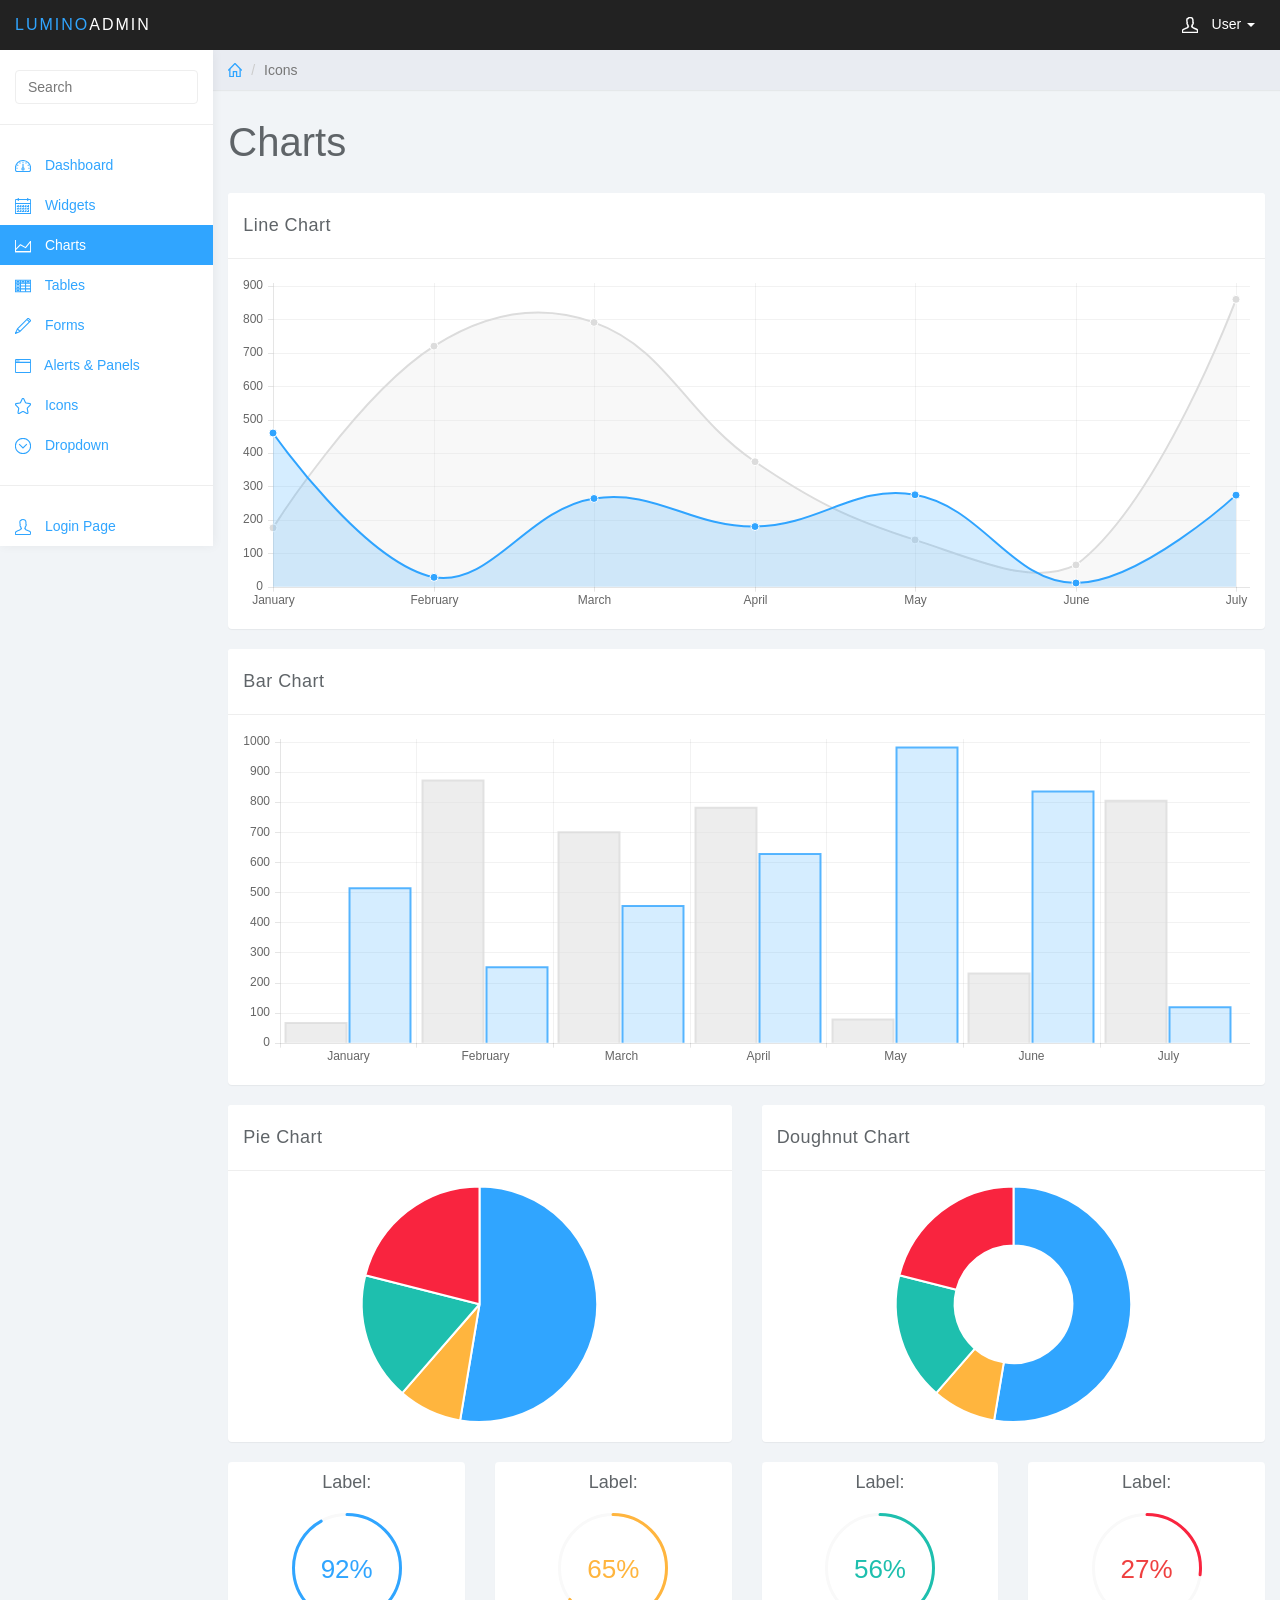
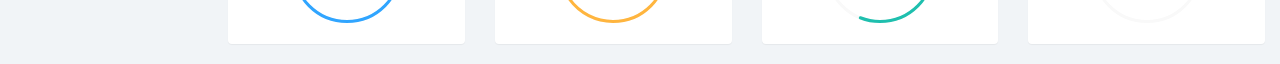
==== assets/charts.html @ b8e1cbd9 "Install laravel, storing lumino in assets and install tinymce in bower_component" ====
<!DOCTYPE html>
<html>
<head>
<meta charset="utf-8">
<meta name="viewport" content="width=device-width, initial-scale=1">
<title>Lumino - Charts</title>

<link href="css/bootstrap.min.css" rel="stylesheet">
<link href="css/datepicker3.css" rel="stylesheet">
<link href="css/styles.css" rel="stylesheet">

<!--Icons-->
<script src="js/lumino.glyphs.js"></script>

<!--[if lt IE 9]>
<script src="js/html5shiv.js"></script>
<script src="js/respond.min.js"></script>
<![endif]-->

</head>

<body>
	<nav class="navbar navbar-inverse navbar-fixed-top" role="navigation">
		<div class="container-fluid">
			<div class="navbar-header">
				<button type="button" class="navbar-toggle collapsed" data-toggle="collapse" data-target="#sidebar-collapse">
					<span class="sr-only">Toggle navigation</span>
					<span class="icon-bar"></span>
					<span class="icon-bar"></span>
					<span class="icon-bar"></span>
				</button>
				<a class="navbar-brand" href="#"><span>Lumino</span>Admin</a>
				<ul class="user-menu">
					<li class="dropdown pull-right">
						<a href="#" class="dropdown-toggle" data-toggle="dropdown"><svg class="glyph stroked male-user"><use xlink:href="#stroked-male-user"></use></svg> User <span class="caret"></span></a>
						<ul class="dropdown-menu" role="menu">
							<li><a href="#"><svg class="glyph stroked male-user"><use xlink:href="#stroked-male-user"></use></svg> Profile</a></li>
							<li><a href="#"><svg class="glyph stroked gear"><use xlink:href="#stroked-gear"></use></svg> Settings</a></li>
							<li><a href="#"><svg class="glyph stroked cancel"><use xlink:href="#stroked-cancel"></use></svg> Logout</a></li>
						</ul>
					</li>
				</ul>
			</div>
							
		</div><!-- /.container-fluid -->
	</nav>
		
	<div id="sidebar-collapse" class="col-sm-3 col-lg-2 sidebar">
		<form role="search">
			<div class="form-group">
				<input type="text" class="form-control" placeholder="Search">
			</div>
		</form>
		<ul class="nav menu">
			<li><a href="index.html"><svg class="glyph stroked dashboard-dial"><use xlink:href="#stroked-dashboard-dial"></use></svg> Dashboard</a></li>
			<li><a href="widgets.html"><svg class="glyph stroked calendar"><use xlink:href="#stroked-calendar"></use></svg> Widgets</a></li>
			<li class="active"><a href="charts.html"><svg class="glyph stroked line-graph"><use xlink:href="#stroked-line-graph"></use></svg> Charts</a></li>
			<li><a href="tables.html"><svg class="glyph stroked table"><use xlink:href="#stroked-table"></use></svg> Tables</a></li>
			<li><a href="forms.html"><svg class="glyph stroked pencil"><use xlink:href="#stroked-pencil"></use></svg> Forms</a></li>
			<li><a href="panels.html"><svg class="glyph stroked app-window"><use xlink:href="#stroked-app-window"></use></svg> Alerts &amp; Panels</a></li>
			<li><a href="icons.html"><svg class="glyph stroked star"><use xlink:href="#stroked-star"></use></svg> Icons</a></li>
			<li class="parent ">
				<a href="#">
					<span data-toggle="collapse" href="#sub-item-1"><svg class="glyph stroked chevron-down"><use xlink:href="#stroked-chevron-down"></use></svg></span> Dropdown 
				</a>
				<ul class="children collapse" id="sub-item-1">
					<li>
						<a class="" href="#">
							<svg class="glyph stroked chevron-right"><use xlink:href="#stroked-chevron-right"></use></svg> Sub Item 1
						</a>
					</li>
					<li>
						<a class="" href="#">
							<svg class="glyph stroked chevron-right"><use xlink:href="#stroked-chevron-right"></use></svg> Sub Item 2
						</a>
					</li>
					<li>
						<a class="" href="#">
							<svg class="glyph stroked chevron-right"><use xlink:href="#stroked-chevron-right"></use></svg> Sub Item 3
						</a>
					</li>
				</ul>
			</li>
			<li role="presentation" class="divider"></li>
			<li><a href="login.html"><svg class="glyph stroked male-user"><use xlink:href="#stroked-male-user"></use></svg> Login Page</a></li>
		</ul>
		
	</div><!--/.sidebar-->
		
	<div class="col-sm-9 col-sm-offset-3 col-lg-10 col-lg-offset-2 main">			
		<div class="row">
			<ol class="breadcrumb">
				<li><a href="#"><svg class="glyph stroked home"><use xlink:href="#stroked-home"></use></svg></a></li>
				<li class="active">Icons</li>
			</ol>
		</div><!--/.row-->
		
		<div class="row">
			<div class="col-lg-12">
				<h1 class="page-header">Charts</h1>
				
			</div>
		</div><!--/.row-->
		
		<div class="row">
			<div class="col-lg-12">
				<div class="panel panel-default">
					<div class="panel-heading">Line Chart</div>
					<div class="panel-body">
						<div class="canvas-wrapper">
							<canvas class="main-chart" id="line-chart" height="200" width="600"></canvas>
						</div>
					</div>
				</div>
			</div>
		</div><!--/.row-->
		
		<div class="row">
			<div class="col-lg-12">
				<div class="panel panel-default">
					<div class="panel-heading">Bar Chart</div>
					<div class="panel-body">
						<div class="canvas-wrapper">
							<canvas class="main-chart" id="bar-chart" height="200" width="600"></canvas>
						</div>
					</div>
				</div>
			</div>
		</div><!--/.row-->		
		
		<div class="row">
			<div class="col-md-6">
				<div class="panel panel-default">
					<div class="panel-heading">Pie Chart</div>
					<div class="panel-body">
						<div class="canvas-wrapper">
							<canvas class="chart" id="pie-chart" ></canvas>
						</div>
					</div>
				</div>
			</div>
			<div class="col-md-6">
				<div class="panel panel-default">
					<div class="panel-heading">Doughnut Chart</div>
					<div class="panel-body">
						<div class="canvas-wrapper">
							<canvas class="chart" id="doughnut-chart" ></canvas>
						</div>
					</div>
				</div>
			</div>
		</div><!--/.row-->
		
		<div class="row">
			<div class="col-xs-6 col-md-3">
				<div class="panel panel-default">
					<div class="panel-body easypiechart-panel">
						<h4>Label:</h4>
						<div class="easypiechart" id="easypiechart-blue" data-percent="92" ><span class="percent">92%</span>
						</div>
					</div>
				</div>
			</div>
			<div class="col-xs-6 col-md-3">
				<div class="panel panel-default">
					<div class="panel-body easypiechart-panel">
						<h4>Label:</h4>
						<div class="easypiechart" id="easypiechart-orange" data-percent="65" ><span class="percent">65%</span>
						</div>
					</div>
				</div>
			</div>
			<div class="col-xs-6 col-md-3">
				<div class="panel panel-default">
					<div class="panel-body easypiechart-panel">
						<h4>Label:</h4>
						<div class="easypiechart" id="easypiechart-teal" data-percent="56" ><span class="percent">56%</span>
						</div>
					</div>
				</div>
			</div>
			<div class="col-xs-6 col-md-3">
				<div class="panel panel-default">
					<div class="panel-body easypiechart-panel">
						<h4>Label:</h4>
						<div class="easypiechart" id="easypiechart-red" data-percent="27" ><span class="percent">27%</span>
						</div>
					</div>
				</div>
			</div>
		</div><!--/.row-->
											
	</div>	<!--/.main-->
	  

	<script src="js/jquery-1.11.1.min.js"></script>
	<script src="js/bootstrap.min.js"></script>
	<script src="js/chart.min.js"></script>
	<script src="js/chart-data.js"></script>
	<script src="js/easypiechart.js"></script>
	<script src="js/easypiechart-data.js"></script>
	<script src="js/bootstrap-datepicker.js"></script>
	<script>
		!function ($) {
		    $(document).on("click","ul.nav li.parent > a > span.icon", function(){          
		        $(this).find('em:first').toggleClass("glyphicon-minus");      
		    }); 
		    $(".sidebar span.icon").find('em:first').addClass("glyphicon-plus");
		}(window.jQuery);

		$(window).on('resize', function () {
		  if ($(window).width() > 768) $('#sidebar-collapse').collapse('show')
		})
		$(window).on('resize', function () {
		  if ($(window).width() <= 767) $('#sidebar-collapse').collapse('hide')
		})
	</script>	
</body>

</html>
---- assets/css/datepicker3.css ----
/*!
 * Datepicker for Bootstrap
 *
 * Copyright 2012 Stefan Petre
 * Improvements by Andrew Rowls
 * Licensed under the Apache License v2.0
 * http://www.apache.org/licenses/LICENSE-2.0
 *
 */
.datepicker {
  padding: 4px;
  border-radius: 4px;
  direction: ltr;
  /*.dow {
		border-top: 1px solid #ddd !important;
	}*/
}
.datepicker-inline {
  width: 220px;
}
.datepicker.datepicker-rtl {
  direction: rtl;
}
.datepicker.datepicker-rtl table tr td span {
  float: right;
}
.datepicker-dropdown {
  top: 0;
  left: 0;
}
.datepicker-dropdown:before {
  content: '';
  display: inline-block;
  border-left: 7px solid transparent;
  border-right: 7px solid transparent;
  border-bottom: 7px solid #ccc;
  border-top: 0;
  border-bottom-color: rgba(0, 0, 0, 0.2);
  position: absolute;
}
.datepicker-dropdown:after {
  content: '';
  display: inline-block;
  border-left: 6px solid transparent;
  border-right: 6px solid transparent;
  border-bottom: 6px solid #fff;
  border-top: 0;
  position: absolute;
}
.datepicker-dropdown.datepicker-orient-left:before {
  left: 6px;
}
.datepicker-dropdown.datepicker-orient-left:after {
  left: 7px;
}
.datepicker-dropdown.datepicker-orient-right:before {
  right: 6px;
}
.datepicker-dropdown.datepicker-orient-right:after {
  right: 7px;
}
.datepicker-dropdown.datepicker-orient-top:before {
  top: -7px;
}
.datepicker-dropdown.datepicker-orient-top:after {
  top: -6px;
}
.datepicker-dropdown.datepicker-orient-bottom:before {
  bottom: -7px;
  border-bottom: 0;
  border-top: 7px solid #999;
}
.datepicker-dropdown.datepicker-orient-bottom:after {
  bottom: -6px;
  border-bottom: 0;
  border-top: 6px solid #fff;
}
.datepicker > div {
  display: none;
}
.datepicker.days div.datepicker-days {
  display: block;
}
.datepicker.months div.datepicker-months {
  display: block;
}
.datepicker.years div.datepicker-years {
  display: block;
}
.datepicker table {
  margin: 0;
  -webkit-touch-callout: none;
  -webkit-user-select: none;
  -khtml-user-select: none;
  -moz-user-select: none;
  -ms-user-select: none;
  user-select: none;
}
.datepicker table tr td,
.datepicker table tr th {
  text-align: center;
  width: 30px;
  height: 30px;
  border-radius: 4px;
  border: none;
}
.table-striped .datepicker table tr td,
.table-striped .datepicker table tr th {
  background-color: transparent;
}
.datepicker table tr td.day:hover,
.datepicker table tr td.day.focused {
  background: #eeeeee;
  cursor: pointer;
}
.datepicker table tr td.old,
.datepicker table tr td.new {
  color: #999999;
}
.datepicker table tr td.disabled,
.datepicker table tr td.disabled:hover {
  background: none;
  color: #999999;
  cursor: default;
}
.datepicker table tr td.today,
.datepicker table tr td.today:hover,
.datepicker table tr td.today.disabled,
.datepicker table tr td.today.disabled:hover {
  color: #000000;
  background-color: #ffdb99;
  border-color: #ffb733;
}
.datepicker table tr td.today:hover,
.datepicker table tr td.today:hover:hover,
.datepicker table tr td.today.disabled:hover,
.datepicker table tr td.today.disabled:hover:hover,
.datepicker table tr td.today:focus,
.datepicker table tr td.today:hover:focus,
.datepicker table tr td.today.disabled:focus,
.datepicker table tr td.today.disabled:hover:focus,
.datepicker table tr td.today:active,
.datepicker table tr td.today:hover:active,
.datepicker table tr td.today.disabled:active,
.datepicker table tr td.today.disabled:hover:active,
.datepicker table tr td.today.active,
.datepicker table tr td.today:hover.active,
.datepicker table tr td.today.disabled.active,
.datepicker table tr td.today.disabled:hover.active,
.open .dropdown-toggle.datepicker table tr td.today,
.open .dropdown-toggle.datepicker table tr td.today:hover,
.open .dropdown-toggle.datepicker table tr td.today.disabled,
.open .dropdown-toggle.datepicker table tr td.today.disabled:hover {
  color: #000000;
  background-color: #ffcd70;
  border-color: #f59e00;
}
.datepicker table tr td.today:active,
.datepicker table tr td.today:hover:active,
.datepicker table tr td.today.disabled:active,
.datepicker table tr td.today.disabled:hover:active,
.datepicker table tr td.today.active,
.datepicker table tr td.today:hover.active,
.datepicker table tr td.today.disabled.active,
.datepicker table tr td.today.disabled:hover.active,
.open .dropdown-toggle.datepicker table tr td.today,
.open .dropdown-toggle.datepicker table tr td.today:hover,
.open .dropdown-toggle.datepicker table tr td.today.disabled,
.open .dropdown-toggle.datepicker table tr td.today.disabled:hover {
  background-image: none;
}
.datepicker table tr td.today.disabled,
.datepicker table tr td.today:hover.disabled,
.datepicker table tr td.today.disabled.disabled,
.datepicker table tr td.today.disabled:hover.disabled,
.datepicker table tr td.today[disabled],
.datepicker table tr td.today:hover[disabled],
.datepicker table tr td.today.disabled[disabled],
.datepicker table tr td.today.disabled:hover[disabled],
fieldset[disabled] .datepicker table tr td.today,
fieldset[disabled] .datepicker table tr td.today:hover,
fieldset[disabled] .datepicker table tr td.today.disabled,
fieldset[disabled] .datepicker table tr td.today.disabled:hover,
.datepicker table tr td.today.disabled:hover,
.datepicker table tr td.today:hover.disabled:hover,
.datepicker table tr td.today.disabled.disabled:hover,
.datepicker table tr td.today.disabled:hover.disabled:hover,
.datepicker table tr td.today[disabled]:hover,
.datepicker table tr td.today:hover[disabled]:hover,
.datepicker table tr td.today.disabled[disabled]:hover,
.datepicker table tr td.today.disabled:hover[disabled]:hover,
fieldset[disabled] .datepicker table tr td.today:hover,
fieldset[disabled] .datepicker table tr td.today:hover:hover,
fieldset[disabled] .datepicker table tr td.today.disabled:hover,
fieldset[disabled] .datepicker table tr td.today.disabled:hover:hover,
.datepicker table tr td.today.disabled:focus,
.datepicker table tr td.today:hover.disabled:focus,
.datepicker table tr td.today.disabled.disabled:focus,
.datepicker table tr td.today.disabled:hover.disabled:focus,
.datepicker table tr td.today[disabled]:focus,
.datepicker table tr td.today:hover[disabled]:focus,
.datepicker table tr td.today.disabled[disabled]:focus,
.datepicker table tr td.today.disabled:hover[disabled]:focus,
fieldset[disabled] .datepicker table tr td.today:focus,
fieldset[disabled] .datepicker table tr td.today:hover:focus,
fieldset[disabled] .datepicker table tr td.today.disabled:focus,
fieldset[disabled] .datepicker table tr td.today.disabled:hover:focus,
.datepicker table tr td.today.disabled:active,
.datepicker table tr td.today:hover.disabled:active,
.datepicker table tr td.today.disabled.disabled:active,
.datepicker table tr td.today.disabled:hover.disabled:active,
.datepicker table tr td.today[disabled]:active,
.datepicker table tr td.today:hover[disabled]:active,
.datepicker table tr td.today.disabled[disabled]:active,
.datepicker table tr td.today.disabled:hover[disabled]:active,
fieldset[disabled] .datepicker table tr td.today:active,
fieldset[disabled] .datepicker table tr td.today:hover:active,
fieldset[disabled] .datepicker table tr td.today.disabled:active,
fieldset[disabled] .datepicker table tr td.today.disabled:hover:active,
.datepicker table tr td.today.disabled.active,
.datepicker table tr td.today:hover.disabled.active,
.datepicker table tr td.today.disabled.disabled.active,
.datepicker table tr td.today.disabled:hover.disabled.active,
.datepicker table tr td.today[disabled].active,
.datepicker table tr td.today:hover[disabled].active,
.datepicker table tr td.today.disabled[disabled].active,
.datepicker table tr td.today.disabled:hover[disabled].active,
fieldset[disabled] .datepicker table tr td.today.active,
fieldset[disabled] .datepicker table tr td.today:hover.active,
fieldset[disabled] .datepicker table tr td.today.disabled.active,
fieldset[disabled] .datepicker table tr td.today.disabled:hover.active {
  background-color: #ffdb99;
  border-color: #ffb733;
}
.datepicker table tr td.today:hover:hover {
  color: #000;
}
.datepicker table tr td.today.active:hover {
  color: #fff;
}
.datepicker table tr td.range,
.datepicker table tr td.range:hover,
.datepicker table tr td.range.disabled,
.datepicker table tr td.range.disabled:hover {
  background: #eeeeee;
  border-radius: 0;
}
.datepicker table tr td.range.today,
.datepicker table tr td.range.today:hover,
.datepicker table tr td.range.today.disabled,
.datepicker table tr td.range.today.disabled:hover {
  color: #000000;
  background-color: #f7ca77;
  border-color: #f1a417;
  border-radius: 0;
}
.datepicker table tr td.range.today:hover,
.datepicker table tr td.range.today:hover:hover,
.datepicker table tr td.range.today.disabled:hover,
.datepicker table tr td.range.today.disabled:hover:hover,
.datepicker table tr td.range.today:focus,
.datepicker table tr td.range.today:hover:focus,
.datepicker table tr td.range.today.disabled:focus,
.datepicker table tr td.range.today.disabled:hover:focus,
.datepicker table tr td.range.today:active,
.datepicker table tr td.range.today:hover:active,
.datepicker table tr td.range.today.disabled:active,
.datepicker table tr td.range.today.disabled:hover:active,
.datepicker table tr td.range.today.active,
.datepicker table tr td.range.today:hover.active,
.datepicker table tr td.range.today.disabled.active,
.datepicker table tr td.range.today.disabled:hover.active,
.open .dropdown-toggle.datepicker table tr td.range.today,
.open .dropdown-toggle.datepicker table tr td.range.today:hover,
.open .dropdown-toggle.datepicker table tr td.range.today.disabled,
.open .dropdown-toggle.datepicker table tr td.range.today.disabled:hover {
  color: #000000;
  background-color: #f4bb51;
  border-color: #bf800c;
}
.datepicker table tr td.range.today:active,
.datepicker table tr td.range.today:hover:active,
.datepicker table tr td.range.today.disabled:active,
.datepicker table tr td.range.today.disabled:hover:active,
.datepicker table tr td.range.today.active,
.datepicker table tr td.range.today:hover.active,
.datepicker table tr td.range.today.disabled.active,
.datepicker table tr td.range.today.disabled:hover.active,
.open .dropdown-toggle.datepicker table tr td.range.today,
.open .dropdown-toggle.datepicker table tr td.range.today:hover,
.open .dropdown-toggle.datepicker table tr td.range.today.disabled,
.open .dropdown-toggle.datepicker table tr td.range.today.disabled:hover {
  background-image: none;
}
.datepicker table tr td.range.today.disabled,
.datepicker table tr td.range.today:hover.disabled,
.datepicker table tr td.range.today.disabled.disabled,
.datepicker table tr td.range.today.disabled:hover.disabled,
.datepicker table tr td.range.today[disabled],
.datepicker table tr td.range.today:hover[disabled],
.datepicker table tr td.range.today.disabled[disabled],
.datepicker table tr td.range.today.disabled:hover[disabled],
fieldset[disabled] .datepicker table tr td.range.today,
fieldset[disabled] .datepicker table tr td.range.today:hover,
fieldset[disabled] .datepicker table tr td.range.today.disabled,
fieldset[disabled] .datepicker table tr td.range.today.disabled:hover,
.datepicker table tr td.range.today.disabled:hover,
.datepicker table tr td.range.today:hover.disabled:hover,
.datepicker table tr td.range.today.disabled.disabled:hover,
.datepicker table tr td.range.today.disabled:hover.disabled:hover,
.datepicker table tr td.range.today[disabled]:hover,
.datepicker table tr td.range.today:hover[disabled]:hover,
.datepicker table tr td.range.today.disabled[disabled]:hover,
.datepicker table tr td.range.today.disabled:hover[disabled]:hover,
fieldset[disabled] .datepicker table tr td.range.today:hover,
fieldset[disabled] .datepicker table tr td.range.today:hover:hover,
fieldset[disabled] .datepicker table tr td.range.today.disabled:hover,
fieldset[disabled] .datepicker table tr td.range.today.disabled:hover:hover,
.datepicker table tr td.range.today.disabled:focus,
.datepicker table tr td.range.today:hover.disabled:focus,
.datepicker table tr td.range.today.disabled.disabled:focus,
.datepicker table tr td.range.today.disabled:hover.disabled:focus,
.datepicker table tr td.range.today[disabled]:focus,
.datepicker table tr td.range.today:hover[disabled]:focus,
.datepicker table tr td.range.today.disabled[disabled]:focus,
.datepicker table tr td.range.today.disabled:hover[disabled]:focus,
fieldset[disabled] .datepicker table tr td.range.today:focus,
fieldset[disabled] .datepicker table tr td.range.today:hover:focus,
fieldset[disabled] .datepicker table tr td.range.today.disabled:focus,
fieldset[disabled] .datepicker table tr td.range.today.disabled:hover:focus,
.datepicker table tr td.range.today.disabled:active,
.datepicker table tr td.range.today:hover.disabled:active,
.datepicker table tr td.range.today.disabled.disabled:active,
.datepicker table tr td.range.today.disabled:hover.disabled:active,
.datepicker table tr td.range.today[disabled]:active,
.datepicker table tr td.range.today:hover[disabled]:active,
.datepicker table tr td.range.today.disabled[disabled]:active,
.datepicker table tr td.range.today.disabled:hover[disabled]:active,
fieldset[disabled] .datepicker table tr td.range.today:active,
fieldset[disabled] .datepicker table tr td.range.today:hover:active,
fieldset[disabled] .datepicker table tr td.range.today.disabled:active,
fieldset[disabled] .datepicker table tr td.range.today.disabled:hover:active,
.datepicker table tr td.range.today.disabled.active,
.datepicker table tr td.range.today:hover.disabled.active,
.datepicker table tr td.range.today.disabled.disabled.active,
.datepicker table tr td.range.today.disabled:hover.disabled.active,
.datepicker table tr td.range.today[disabled].active,
.datepicker table tr td.range.today:hover[disabled].active,
.datepicker table tr td.range.today.disabled[disabled].active,
.datepicker table tr td.range.today.disabled:hover[disabled].active,
fieldset[disabled] .datepicker table tr td.range.today.active,
fieldset[disabled] .datepicker table tr td.range.today:hover.active,
fieldset[disabled] .datepicker table tr td.range.today.disabled.active,
fieldset[disabled] .datepicker table tr td.range.today.disabled:hover.active {
  background-color: #f7ca77;
  border-color: #f1a417;
}
.datepicker table tr td.selected,
.datepicker table tr td.selected:hover,
.datepicker table tr td.selected.disabled,
.datepicker table tr td.selected.disabled:hover {
  color: #ffffff;
  background-color: #999999;
  border-color: #555555;
  text-shadow: 0 -1px 0 rgba(0, 0, 0, 0.25);
}
.datepicker table tr td.selected:hover,
.datepicker table tr td.selected:hover:hover,
.datepicker table tr td.selected.disabled:hover,
.datepicker table tr td.selected.disabled:hover:hover,
.datepicker table tr td.selected:focus,
.datepicker table tr td.selected:hover:focus,
.datepicker table tr td.selected.disabled:focus,
.datepicker table tr td.selected.disabled:hover:focus,
.datepicker table tr td.selected:active,
.datepicker table tr td.selected:hover:active,
.datepicker table tr td.selected.disabled:active,
.datepicker table tr td.selected.disabled:hover:active,
.datepicker table tr td.selected.active,
.datepicker table tr td.selected:hover.active,
.datepicker table tr td.selected.disabled.active,
.datepicker table tr td.selected.disabled:hover.active,
.open .dropdown-toggle.datepicker table tr td.selected,
.open .dropdown-toggle.datepicker table tr td.selected:hover,
.open .dropdown-toggle.datepicker table tr td.selected.disabled,
.open .dropdown-toggle.datepicker table tr td.selected.disabled:hover {
  color: #ffffff;
  background-color: #858585;
  border-color: #373737;
}
.datepicker table tr td.selected:active,
.datepicker table tr td.selected:hover:active,
.datepicker table tr td.selected.disabled:active,
.datepicker table tr td.selected.disabled:hover:active,
.datepicker table tr td.selected.active,
.datepicker table tr td.selected:hover.active,
.datepicker table tr td.selected.disabled.active,
.datepicker table tr td.selected.disabled:hover.active,
.open .dropdown-toggle.datepicker table tr td.selected,
.open .dropdown-toggle.datepicker table tr td.selected:hover,
.open .dropdown-toggle.datepicker table tr td.selected.disabled,
.open .dropdown-toggle.datepicker table tr td.selected.disabled:hover {
  background-image: none;
}
.datepicker table tr td.selected.disabled,
.datepicker table tr td.selected:hover.disabled,
.datepicker table tr td.selected.disabled.disabled,
.datepicker table tr td.selected.disabled:hover.disabled,
.datepicker table tr td.selected[disabled],
.datepicker table tr td.selected:hover[disabled],
.datepicker table tr td.selected.disabled[disabled],
.datepicker table tr td.selected.disabled:hover[disabled],
fieldset[disabled] .datepicker table tr td.selected,
fieldset[disabled] .datepicker table tr td.selected:hover,
fieldset[disabled] .datepicker table tr td.selected.disabled,
fieldset[disabled] .datepicker table tr td.selected.disabled:hover,
.datepicker table tr td.selected.disabled:hover,
.datepicker table tr td.selected:hover.disabled:hover,
.datepicker table tr td.selected.disabled.disabled:hover,
.datepicker table tr td.selected.disabled:hover.disabled:hover,
.datepicker table tr td.selected[disabled]:hover,
.datepicker table tr td.selected:hover[disabled]:hover,
.datepicker table tr td.selected.disabled[disabled]:hover,
.datepicker table tr td.selected.disabled:hover[disabled]:hover,
fieldset[disabled] .datepicker table tr td.selected:hover,
fieldset[disabled] .datepicker table tr td.selected:hover:hover,
fieldset[disabled] .datepicker table tr td.selected.disabled:hover,
fieldset[disabled] .datepicker table tr td.selected.disabled:hover:hover,
.datepicker table tr td.selected.disabled:focus,
.datepicker table tr td.selected:hover.disabled:focus,
.datepicker table tr td.selected.disabled.disabled:focus,
.datepicker table tr td.selected.disabled:hover.disabled:focus,
.datepicker table tr td.selected[disabled]:focus,
.datepicker table tr td.selected:hover[disabled]:focus,
.datepicker table tr td.selected.disabled[disabled]:focus,
.datepicker table tr td.selected.disabled:hover[disabled]:focus,
fieldset[disabled] .datepicker table tr td.selected:focus,
fieldset[disabled] .datepicker table tr td.selected:hover:focus,
fieldset[disabled] .datepicker table tr td.selected.disabled:focus,
fieldset[disabled] .datepicker table tr td.selected.disabled:hover:focus,
.datepicker table tr td.selected.disabled:active,
.datepicker table tr td.selected:hover.disabled:active,
.datepicker table tr td.selected.disabled.disabled:active,
.datepicker table tr td.selected.disabled:hover.disabled:active,
.datepicker table tr td.selected[disabled]:active,
.datepicker table tr td.selected:hover[disabled]:active,
.datepicker table tr td.selected.disabled[disabled]:active,
.datepicker table tr td.selected.disabled:hover[disabled]:active,
fieldset[disabled] .datepicker table tr td.selected:active,
fieldset[disabled] .datepicker table tr td.selected:hover:active,
fieldset[disabled] .datepicker table tr td.selected.disabled:active,
fieldset[disabled] .datepicker table tr td.selected.disabled:hover:active,
.datepicker table tr td.selected.disabled.active,
.datepicker table tr td.selected:hover.disabled.active,
.datepicker table tr td.selected.disabled.disabled.active,
.datepicker table tr td.selected.disabled:hover.disabled.active,
.datepicker table tr td.selected[disabled].active,
.datepicker table tr td.selected:hover[disabled].active,
.datepicker table tr td.selected.disabled[disabled].active,
.datepicker table tr td.selected.disabled:hover[disabled].active,
fieldset[disabled] .datepicker table tr td.selected.active,
fieldset[disabled] .datepicker table tr td.selected:hover.active,
fieldset[disabled] .datepicker table tr td.selected.disabled.active,
fieldset[disabled] .datepicker table tr td.selected.disabled:hover.active {
  background-color: #999999;
  border-color: #555555;
}
.datepicker table tr td.active,
.datepicker table tr td.active:hover,
.datepicker table tr td.active.disabled,
.datepicker table tr td.active.disabled:hover {
  color: #ffffff;
  background-color: #428bca;
  border-color: #357ebd;
  text-shadow: 0 -1px 0 rgba(0, 0, 0, 0.25);
}
.datepicker table tr td.active:hover,
.datepicker table tr td.active:hover:hover,
.datepicker table tr td.active.disabled:hover,
.datepicker table tr td.active.disabled:hover:hover,
.datepicker table tr td.active:focus,
.datepicker table tr td.active:hover:focus,
.datepicker table tr td.active.disabled:focus,
.datepicker table tr td.active.disabled:hover:focus,
.datepicker table tr td.active:active,
.datepicker table tr td.active:hover:active,
.datepicker table tr td.active.disabled:active,
.datepicker table tr td.active.disabled:hover:active,
.datepicker table tr td.active.active,
.datepicker table tr td.active:hover.active,
.datepicker table tr td.active.disabled.active,
.datepicker table tr td.active.disabled:hover.active,
.open .dropdown-toggle.datepicker table tr td.active,
.open .dropdown-toggle.datepicker table tr td.active:hover,
.open .dropdown-toggle.datepicker table tr td.active.disabled,
.open .dropdown-toggle.datepicker table tr td.active.disabled:hover {
  color: #ffffff;
  background-color: #3276b1;
  border-color: #285e8e;
}
.datepicker table tr td.active:active,
.datepicker table tr td.active:hover:active,
.datepicker table tr td.active.disabled:active,
.datepicker table tr td.active.disabled:hover:active,
.datepicker table tr td.active.active,
.datepicker table tr td.active:hover.active,
.datepicker table tr td.active.disabled.active,
.datepicker table tr td.active.disabled:hover.active,
.open .dropdown-toggle.datepicker table tr td.active,
.open .dropdown-toggle.datepicker table tr td.active:hover,
.open .dropdown-toggle.datepicker table tr td.active.disabled,
.open .dropdown-toggle.datepicker table tr td.active.disabled:hover {
  background-image: none;
}
.datepicker table tr td.active.disabled,
.datepicker table tr td.active:hover.disabled,
.datepicker table tr td.active.disabled.disabled,
.datepicker table tr td.active.disabled:hover.disabled,
.datepicker table tr td.active[disabled],
.datepicker table tr td.active:hover[disabled],
.datepicker table tr td.active.disabled[disabled],
.datepicker table tr td.active.disabled:hover[disabled],
fieldset[disabled] .datepicker table tr td.active,
fieldset[disabled] .datepicker table tr td.active:hover,
fieldset[disabled] .datepicker table tr td.active.disabled,
fieldset[disabled] .datepicker table tr td.active.disabled:hover,
.datepicker table tr td.active.disabled:hover,
.datepicker table tr td.active:hover.disabled:hover,
.datepicker table tr td.active.disabled.disabled:hover,
.datepicker table tr td.active.disabled:hover.disabled:hover,
.datepicker table tr td.active[disabled]:hover,
.datepicker table tr td.active:hover[disabled]:hover,
.datepicker table tr td.active.disabled[disabled]:hover,
.datepicker table tr td.active.disabled:hover[disabled]:hover,
fieldset[disabled] .datepicker table tr td.active:hover,
fieldset[disabled] .datepicker table tr td.active:hover:hover,
fieldset[disabled] .datepicker table tr td.active.disabled:hover,
fieldset[disabled] .datepicker table tr td.active.disabled:hover:hover,
.datepicker table tr td.active.disabled:focus,
.datepicker table tr td.active:hover.disabled:focus,
.datepicker table tr td.active.disabled.disabled:focus,
.datepicker table tr td.active.disabled:hover.disabled:focus,
.datepicker table tr td.active[disabled]:focus,
.datepicker table tr td.active:hover[disabled]:focus,
.datepicker table tr td.active.disabled[disabled]:focus,
.datepicker table tr td.active.disabled:hover[disabled]:focus,
fieldset[disabled] .datepicker table tr td.active:focus,
fieldset[disabled] .datepicker table tr td.active:hover:focus,
fieldset[disabled] .datepicker table tr td.active.disabled:focus,
fieldset[disabled] .datepicker table tr td.active.disabled:hover:focus,
.datepicker table tr td.active.disabled:active,
.datepicker table tr td.active:hover.disabled:active,
.datepicker table tr td.active.disabled.disabled:active,
.datepicker table tr td.active.disabled:hover.disabled:active,
.datepicker table tr td.active[disabled]:active,
.datepicker table tr td.active:hover[disabled]:active,
.datepicker table tr td.active.disabled[disabled]:active,
.datepicker table tr td.active.disabled:hover[disabled]:active,
fieldset[disabled] .datepicker table tr td.active:active,
fieldset[disabled] .datepicker table tr td.active:hover:active,
fieldset[disabled] .datepicker table tr td.active.disabled:active,
fieldset[disabled] .datepicker table tr td.active.disabled:hover:active,
.datepicker table tr td.active.disabled.active,
.datepicker table tr td.active:hover.disabled.active,
.datepicker table tr td.active.disabled.disabled.active,
.datepicker table tr td.active.disabled:hover.disabled.active,
.datepicker table tr td.active[disabled].active,
.datepicker table tr td.active:hover[disabled].active,
.datepicker table tr td.active.disabled[disabled].active,
.datepicker table tr td.active.disabled:hover[disabled].active,
fieldset[disabled] .datepicker table tr td.active.active,
fieldset[disabled] .datepicker table tr td.active:hover.active,
fieldset[disabled] .datepicker table tr td.active.disabled.active,
fieldset[disabled] .datepicker table tr td.active.disabled:hover.active {
  background-color: #428bca;
  border-color: #357ebd;
}
.datepicker table tr td span {
  display: block;
  width: 23%;
  height: 54px;
  line-height: 54px;
  float: left;
  margin: 1%;
  cursor: pointer;
  border-radius: 4px;
}
.datepicker table tr td span:hover {
  background: #eeeeee;
}
.datepicker table tr td span.disabled,
.datepicker table tr td span.disabled:hover {
  background: none;
  color: #999999;
  cursor: default;
}
.datepicker table tr td span.active,
.datepicker table tr td span.active:hover,
.datepicker table tr td span.active.disabled,
.datepicker table tr td span.active.disabled:hover {
  color: #ffffff;
  background-color: #428bca;
  border-color: #357ebd;
  text-shadow: 0 -1px 0 rgba(0, 0, 0, 0.25);
}
.datepicker table tr td span.active:hover,
.datepicker table tr td span.active:hover:hover,
.datepicker table tr td span.active.disabled:hover,
.datepicker table tr td span.active.disabled:hover:hover,
.datepicker table tr td span.active:focus,
.datepicker table tr td span.active:hover:focus,
.datepicker table tr td span.active.disabled:focus,
.datepicker table tr td span.active.disabled:hover:focus,
.datepicker table tr td span.active:active,
.datepicker table tr td span.active:hover:active,
.datepicker table tr td span.active.disabled:active,
.datepicker table tr td span.active.disabled:hover:active,
.datepicker table tr td span.active.active,
.datepicker table tr td span.active:hover.active,
.datepicker table tr td span.active.disabled.active,
.datepicker table tr td span.active.disabled:hover.active,
.open .dropdown-toggle.datepicker table tr td span.active,
.open .dropdown-toggle.datepicker table tr td span.active:hover,
.open .dropdown-toggle.datepicker table tr td span.active.disabled,
.open .dropdown-toggle.datepicker table tr td span.active.disabled:hover {
  color: #ffffff;
  background-color: #3276b1;
  border-color: #285e8e;
}
.datepicker table tr td span.active:active,
.datepicker table tr td span.active:hover:active,
.datepicker table tr td span.active.disabled:active,
.datepicker table tr td span.active.disabled:hover:active,
.datepicker table tr td span.active.active,
.datepicker table tr td span.active:hover.active,
.datepicker table tr td span.active.disabled.active,
.datepicker table tr td span.active.disabled:hover.active,
.open .dropdown-toggle.datepicker table tr td span.active,
.open .dropdown-toggle.datepicker table tr td span.active:hover,
.open .dropdown-toggle.datepicker table tr td span.active.disabled,
.open .dropdown-toggle.datepicker table tr td span.active.disabled:hover {
  background-image: none;
}
.datepicker table tr td span.active.disabled,
.datepicker table tr td span.active:hover.disabled,
.datepicker table tr td span.active.disabled.disabled,
.datepicker table tr td span.active.disabled:hover.disabled,
.datepicker table tr td span.active[disabled],
.datepicker table tr td span.active:hover[disabled],
.datepicker table tr td span.active.disabled[disabled],
.datepicker table tr td span.active.disabled:hover[disabled],
fieldset[disabled] .datepicker table tr td span.active,
fieldset[disabled] .datepicker table tr td span.active:hover,
fieldset[disabled] .datepicker table tr td span.active.disabled,
fieldset[disabled] .datepicker table tr td span.active.disabled:hover,
.datepicker table tr td span.active.disabled:hover,
.datepicker table tr td span.active:hover.disabled:hover,
.datepicker table tr td span.active.disabled.disabled:hover,
.datepicker table tr td span.active.disabled:hover.disabled:hover,
.datepicker table tr td span.active[disabled]:hover,
.datepicker table tr td span.active:hover[disabled]:hover,
.datepicker table tr td span.active.disabled[disabled]:hover,
.datepicker table tr td span.active.disabled:hover[disabled]:hover,
fieldset[disabled] .datepicker table tr td span.active:hover,
fieldset[disabled] .datepicker table tr td span.active:hover:hover,
fieldset[disabled] .datepicker table tr td span.active.disabled:hover,
fieldset[disabled] .datepicker table tr td span.active.disabled:hover:hover,
.datepicker table tr td span.active.disabled:focus,
.datepicker table tr td span.active:hover.disabled:focus,
.datepicker table tr td span.active.disabled.disabled:focus,
.datepicker table tr td span.active.disabled:hover.disabled:focus,
.datepicker table tr td span.active[disabled]:focus,
.datepicker table tr td span.active:hover[disabled]:focus,
.datepicker table tr td span.active.disabled[disabled]:focus,
.datepicker table tr td span.active.disabled:hover[disabled]:focus,
fieldset[disabled] .datepicker table tr td span.active:focus,
fieldset[disabled] .datepicker table tr td span.active:hover:focus,
fieldset[disabled] .datepicker table tr td span.active.disabled:focus,
fieldset[disabled] .datepicker table tr td span.active.disabled:hover:focus,
.datepicker table tr td span.active.disabled:active,
.datepicker table tr td span.active:hover.disabled:active,
.datepicker table tr td span.active.disabled.disabled:active,
.datepicker table tr td span.active.disabled:hover.disabled:active,
.datepicker table tr td span.active[disabled]:active,
.datepicker table tr td span.active:hover[disabled]:active,
.datepicker table tr td span.active.disabled[disabled]:active,
.datepicker table tr td span.active.disabled:hover[disabled]:active,
fieldset[disabled] .datepicker table tr td span.active:active,
fieldset[disabled] .datepicker table tr td span.active:hover:active,
fieldset[disabled] .datepicker table tr td span.active.disabled:active,
fieldset[disabled] .datepicker table tr td span.active.disabled:hover:active,
.datepicker table tr td span.active.disabled.active,
.datepicker table tr td span.active:hover.disabled.active,
.datepicker table tr td span.active.disabled.disabled.active,
.datepicker table tr td span.active.disabled:hover.disabled.active,
.datepicker table tr td span.active[disabled].active,
.datepicker table tr td span.active:hover[disabled].active,
.datepicker table tr td span.active.disabled[disabled].active,
.datepicker table tr td span.active.disabled:hover[disabled].active,
fieldset[disabled] .datepicker table tr td span.active.active,
fieldset[disabled] .datepicker table tr td span.active:hover.active,
fieldset[disabled] .datepicker table tr td span.active.disabled.active,
fieldset[disabled] .datepicker table tr td span.active.disabled:hover.active {
  background-color: #428bca;
  border-color: #357ebd;
}
.datepicker table tr td span.old,
.datepicker table tr td span.new {
  color: #999999;
}
.datepicker th.datepicker-switch {
  width: 145px;
}
.datepicker thead tr:first-child th,
.datepicker tfoot tr th {
  cursor: pointer;
}
.datepicker thead tr:first-child th:hover,
.datepicker tfoot tr th:hover {
  background: #eeeeee;
}
.datepicker .cw {
  font-size: 10px;
  width: 12px;
  padding: 0 2px 0 5px;
  vertical-align: middle;
}
.datepicker thead tr:first-child th.cw {
  cursor: default;
  background-color: transparent;
}
.input-group.date .input-group-addon i {
  cursor: pointer;
  width: 16px;
  height: 16px;
}
.input-daterange input {
  text-align: center;
}
.input-daterange input:first-child {
  border-radius: 3px 0 0 3px;
}
.input-daterange input:last-child {
  border-radius: 0 3px 3px 0;
}
.input-daterange .input-group-addon {
  width: auto;
  min-width: 16px;
  padding: 4px 5px;
  font-weight: normal;
  line-height: 1.428571429;
  text-align: center;
  text-shadow: 0 1px 0 #fff;
  vertical-align: middle;
  background-color: #eeeeee;
  border: solid #cccccc;
  border-width: 1px 0;
  margin-left: -5px;
  margin-right: -5px;
}
.datepicker.dropdown-menu {
  position: absolute;
  top: 100%;
  left: 0;
  z-index: 1000;
  float: left;
  display: none;
  min-width: 160px;
  list-style: none;
  background-color: #ffffff;
  border: 1px solid #ccc;
  border: 1px solid rgba(0, 0, 0, 0.2);
  border-radius: 5px;
  -webkit-box-shadow: 0 5px 10px rgba(0, 0, 0, 0.2);
  -moz-box-shadow: 0 5px 10px rgba(0, 0, 0, 0.2);
  box-shadow: 0 5px 10px rgba(0, 0, 0, 0.2);
  -webkit-background-clip: padding-box;
  -moz-background-clip: padding;
  background-clip: padding-box;
  *border-right-width: 2px;
  *border-bottom-width: 2px;
  color: #333333;
  font-family: "Helvetica Neue", Helvetica, Arial, sans-serif;
  font-size: 13px;
  line-height: 1.428571429;
}
.datepicker.dropdown-menu th,
.datepicker.datepicker-inline th,
.datepicker.dropdown-menu td,
.datepicker.datepicker-inline td {
  padding: 0px 5px;
}
---- assets/css/styles.css ----
/*
Lumino Admin Bootstrap Template
Version 1.0
*/


/*Global Styles*/

body {
	background: #f1f4f7;
	padding-top: 50px;
	color: #5f6468;
}

p {
	color: #777;
}

a, a:hover, a:focus {
	color: #30a5ff;
}

h1, h2, h3, h4, h5, h6 {
	color: #5f6468;
}

h1 {
	font-weight: 300;
	font-size: 40px;
}

h2 {
	font-weight: 300;
	margin-bottom: 20px;
}

h3, h4 {
	font-weight: 300;
}

.large {
	font-size: 2em;
}

.text-muted {
	color: #9fadbb;
}

.color-gray { color: #5f6468; }
.color-blue { color: #30a5ff; }
.color-teal { color: #1ebfae; }
.color-orange { color: #ffb53e; }
.color-red { color: #f9243f; }

.bg-primary .glyphicon-remove { color: #5f6468;}
.bg-primary .glyphicon-remove:hover { color: #ef4040;}

.no-padding {
	padding: 0; margin: 0;
}

.glyphicon-xl {
	font-size: 6em;
}

.glyphicon-l {
	font-size: 3em;
}

.glyphicon-m {
	font-size: 1.5em;
}

.glyphicon-s {
	font-size: 0.75em;
}

.form-control {
	border: 1px solid #eee;
	box-shadow: none;
}

.form-control:focus {
	border: 1px solid #30a5ff;
	outline: 0;
	box-shadow: inset 0px 0px 0px 1px #30a5ff;
}

.navbar-header .navbar-brand {
	color: #fff;
	font-size: 16px;
	text-transform: uppercase;
	font-weight: 500;
	letter-spacing: 2px;
}

.navbar-header .navbar-brand span {
	color: #30a5ff;
}

/*Buttons*/

a.btn:hover,
button:hover {
	opacity: 0.8;
}

a.btn:active,
button:active {
	box-shadow: inset 0px 0px 500px rgba(0,0,0,.1);
	opacity: 1;
}

.btn-default,
.btn-default:hover,
.btn-default:focus,
.btn-default:active,
.btn-default.active,
.open > .dropdown-toggle.btn-default,
.btn-default.disabled,
.btn-default[disabled],
fieldset[disabled] .btn-default,
.btn-default.disabled:hover,
.btn-default[disabled]:hover,
fieldset[disabled] .btn-default:hover,
.btn-default.disabled:focus,
.btn-default[disabled]:focus,
fieldset[disabled] .btn-default:focus,
.btn-default.disabled:active,
.btn-default[disabled]:active,
fieldset[disabled] .btn-default:active,
.btn-default.disabled.active,
.btn-default[disabled].active,
fieldset[disabled] .btn-default.active {
	background-color: #e9ecf2;
	border-color: #e9ecf2;
	color: #1b3548;
}

.btn-primary,
.btn-primary:hover,
.btn-primary:focus,
.btn-primary:active,
.btn-primary.active,
.open > .dropdown-toggle.btn-primary,
.btn-primary.disabled,
.btn-primary[disabled],
fieldset[disabled] .btn-primary,
.btn-primary.disabled:hover,
.btn-primary[disabled]:hover,
fieldset[disabled] .btn-primary:hover,
.btn-primary.disabled:focus,
.btn-primary[disabled]:focus,
fieldset[disabled] .btn-primary:focus,
.btn-primary.disabled:active,
.btn-primary[disabled]:active,
fieldset[disabled] .btn-primary:active,
.btn-primary.disabled.active,
.btn-primary[disabled].active,
fieldset[disabled] .btn-primary.active {
	background-color: #30a5ff;
	border-color: #30a5ff;
}

.btn-success,
.btn-success:hover,
.btn-success:focus,
.btn-success:active,
.btn-success.active,
.open > .dropdown-toggle.btn-success,
.btn-success.disabled,
.btn-success[disabled],
fieldset[disabled] .btn-success,
.btn-success.disabled:hover,
.btn-success[disabled]:hover,
fieldset[disabled] .btn-success:hover,
.btn-success.disabled:focus,
.btn-success[disabled]:focus,
fieldset[disabled] .btn-success:focus,
.btn-success.disabled:active,
.btn-success[disabled]:active,
fieldset[disabled] .btn-success:active,
.btn-success.disabled.active,
.btn-success[disabled].active,
fieldset[disabled] .btn-success.active {
	background-color: #8ad919;
	border-color: #8ad919;
}

.btn-warning,
.btn-warning:hover,
.btn-warning:focus,
.btn-warning:active,
.btn-warning.active,
.open > .dropdown-toggle.btn-warning,
.btn-warning.disabled,
.btn-warning[disabled],
fieldset[disabled] .btn-warning,
.btn-warning.disabled:hover,
.btn-warning[disabled]:hover,
fieldset[disabled] .btn-warning:hover,
.btn-warning.disabled:focus,
.btn-warning[disabled]:focus,
fieldset[disabled] .btn-warning:focus,
.btn-warning.disabled:active,
.btn-warning[disabled]:active,
fieldset[disabled] .btn-warning:active,
.btn-warning.disabled.active,
.btn-warning[disabled].active,
fieldset[disabled] .btn-warning.active {
	background-color: #ffb53e;
	border-color: #ffb53e;
}

.btn-danger,
.btn-danger:hover,
.btn-danger:focus,
.btn-danger:active,
.btn-danger.active,
.open > .dropdown-toggle.btn-danger,
.btn-danger.disabled,
.btn-danger[disabled],
fieldset[disabled] .btn-danger,
.btn-danger.disabled:hover,
.btn-danger[disabled]:hover,
fieldset[disabled] .btn-danger:hover,
.btn-danger.disabled:focus,
.btn-danger[disabled]:focus,
fieldset[disabled] .btn-danger:focus,
.btn-danger.disabled:active,
.btn-danger[disabled]:active,
fieldset[disabled] .btn-danger:active,
.btn-danger.disabled.active,
.btn-danger[disabled].active,
fieldset[disabled] .btn-danger.active {
	background-color: #f9243f;
	border-color: #f9243f;
}

/*Backgrounds*/

.bg-primary {
	color: #1b3548;
	background-color: #e9ecf2;
}
a.bg-primary:hover {
	background-color: #e9ecf2;
}
.bg-success {
	color: #fff;
	background-color: #8ad919;
}
a.bg-success:hover {
	background-color: #8ad919;
}
.bg-success a {
	color: rgba(255, 255, 255, .75);
}
.bg-info {
	color: #fff;
	background-color: #30a5ff;
}
a.bg-info:hover {
	background-color: #30a5ff;
}
.bg-info a {
	color: rgba(255, 255, 255, .75);
}
.bg-warning {
	color: #fff;
	background-color: #ffb53e;
}
a.bg-warning:hover {
	background-color: #ffb53e;
}
.bg-warning a {
	color: rgba(255, 255, 255, .75);
}
.bg-danger {
	color: #fff;
	background-color: #f9243f;
}
a.bg-danger:hover {
	background-color: #f9243f;
}
.bg-danger a {
	color: rgba(255, 255, 255, .75);
}

/*Panels*/

.panel {
	border: 0;
}

.panel-heading {
	font-size: 18px;
	font-weight: 300;
	letter-spacing: 0.025em;
	height: 66px;
	line-height: 45px;
}

.panel-default .panel-heading {
	background: #fff;
	border-bottom: 1px solid #eee;
	color: #5f6468;
}

.panel-footer {
	background: #fff;
	border-top: 1px solid #eee;
}

.panel-widget {
	padding: 0;
	position: relative;
}

.panel-widget .panel-footer {
	border: 0;
	text-align: center;
}

.panel-footer .input-group {
	padding: 0px;
	margin: 0 -5px;
}

.panel-footer .input-group-btn:last-child>.btn, 
.panel-footer .input-group-btn:last-child>.btn-group {
	margin: 0;
}

.panel-widget .panel-footer a {
	color: #999;
}

.panel-widget .panel-footer a:hover {
	color: #666;
	text-decoration: none;
}

.panel-blue { background: #30a5ff; color: #fff; }
.panel-teal { background: #1ebfae; color: #fff; }
.panel-orange { background: #ffb53e; color: #fff; }
.panel-red { background: #f9243f; color: #fff; }

.panel-blue .panel-body p,
.panel-teal .panel-body p,
.panel-orange .panel-body p,
.panel-red .panel-body p { 
	color: #fff; 
	color: rgba(255, 255, 255, .8);
}

.panel-blue .panel-heading,
.panel-teal .panel-heading,
.panel-orange .panel-heading,
.panel-red .panel-heading {
	border-bottom: 1px solid rgba(255, 255, 255, .2);
}

.panel-blue .text-muted,
.panel-teal .text-muted,
.panel-orange .text-muted,
.panel-red .text-muted { 
	color: rgba(255, 255, 255, .5); 
}

.dark-overlay {
	background: rgba(0, 0, 0, .05);
	text-align: center;
}

.widget-left {
	height: 80px;
	padding-top: 15px;
	text-align: center;
	border-top-left-radius: 4px;
	border-bottom-left-radius: 4px;
}

.widget-right {
	text-align: left;
	line-height: 1.6em;
	margin: 0px;
	padding: 20px;
	height: 80px;
	color: #999;
	font-weight: 300;
	background: #fff;
	border-top-right-radius: 4px;
	border-bottom-right-radius: 4px;
}

@media (max-width: 768px) {
	.widget-right {
	width: 100%;
	margin: 0;
	text-align: center;
	border-top-left-radius: 0px;
	border-top-right-radius: 0px;
	border-bottom-left-radius: 4px;
	border-bottom-right-radius: 4px;
	}
}

@media (max-width: 768px) {
	.widget-left {
	border-top-left-radius: 4px;
	border-top-right-radius: 4px;
	border-bottom-left-radius: 0px;
	border-bottom-right-radius: 0px;
	}
}

.widget-right .text-muted {
	color: #9fadbb;
}
.widget-right .large {
	color: #5f6468;
}

.panel-blue .widget-left { background: #30a5ff; color: #fff; }
.panel-teal .widget-left { background: #1ebfae; color: #fff; }
.panel-orange .widget-left { background: #ffb53e; color: #fff; }
.panel-red .widget-left { background: #f9243f; color: #fff; }

.panel-widget {
	background: #fff;
}

/*Jumbotron*/

.jumbotron {
	background: #fff;
	border-bottom: 1px solid #eee;
	color: #5f6468;
}

/*Tabs*/

.panel .tabs {
	margin: 0;
	padding: 0;
}

.nav-tabs {
	background: #e9ecf2;
	border: 0;
}

.nav-tabs li a:hover {
	background: #fff;
}

.nav-tabs li a,
.nav-tabs li a:hover,
.nav-tabs li.active a,
.nav-tabs li.active a:hover {
	border: 0;
	padding: 15px 20px;
}

.nav-pills {
	padding: 15px;
	padding-bottom: 0;
}

.nav-pills li a,
.nav-pills li a:hover,
.nav-pills li.active a,
.nav-pills li.active a:hover {
	border: 0;
	padding: 7px 15px;
}

.nav-pills li.active a,
.nav-pills li.active a:hover {
	background: #30a5ff;
}

.tab-content {
	padding: 15px;
}


/*Navbar*/

.navbar {
	border: 0;
}

.navbar input {
	border: 0;
	background: #444;
	color: #fff;
}

.navbar input:focus {
	color: #fff;
	background: #555;
	border: 1px solid #30a5ff;
	outline: 0;
	box-shadow: inset 0px 0px 0px 1px #30a5ff;
}

.user-menu {
	display: inline-block;
	margin-top: 14px;
	margin-right: 10px;
	float: right;
	list-style: none;
	padding: 0;
}

.user-menu a {
	color: #fff;
}

.user-menu a:hover, .user-menu a:focus {
	text-decoration: none;
}

/* Sidebar */

.sidebar {
	display: block;
	background-color: #fff;
	padding: 0;
	display: none;
}

.sidebar form {
	padding: 20px 15px 5px 15px;
	border-bottom: 1px solid #eee;
	margin-bottom: 20px;
}

@media (min-width: 768px) {
	.sidebar {
		display: block;
  		position: fixed;
		top: 50px;
		bottom: 0;
		left: 0;
		z-index: 1000;
		display: block;
		margin: 0;
		padding: 0;
		overflow-x: hidden;
		overflow-y: auto; 
		background-color: #fff;
		box-shadow: 1px 0px 10px rgba(0, 0, 0, .05);
	}
	.navbar-header {
		width: 100%;
	}
}

.sidebar ul.nav a:hover, 
.sidebar ul.nav li.parent ul li a:hover {
	text-decoration: none;
	background-color: #e9ecf2;
}

.sidebar ul.nav .active a, .sidebar ul.nav li.parent a.active,
.sidebar ul.nav .active > a:hover, .sidebar ul.nav li.parent a.active:hover,
.sidebar ul.nav .active > a:focus, .sidebar ul.nav li.parent a.active:focus {
	color: #fff;
	background-color: #30a5ff;
}*/

.sidebar ul.nav ul,
.sidebar ul.nav ul li {
	list-style: none;
	list-style-type: none;
}

.sidebar ul.nav ul.children {
	width: auto;
	padding: 0;
	margin: 0;
	background: #f9f9f9;
}

.sidebar ul.nav ul.children li a {
	height: 40px;
	background: #f9f9f9;
	color: #30a5ff!important;
}

.sidebar ul.nav li.current a {
	background-color: #30a5ff;
	color: #fff!important;
}

.sidebar ul.nav li.parent ul li a {
	border: none;
	display:block;
	padding-left: 30px;
	line-height: 40px;
}


.sidebar span.glyphicon {
	margin-right: 10px;
}

.sidebar ul.nav li.divider {
	border-bottom: 1px solid #eee;
	margin: 20px 0;
}

.sidebar .attribution {
	position: absolute;
	bottom: 0px;
	width: 100%;
	padding: 15px;
	text-align: center;
	border-top: 1px solid #eee;
	font-size: 12px;
}

/*Breadcrumbs*/

.breadcrumb {
	border-radius: 0;
	padding: 10px 15px;
	background: #e9ecf2;
	box-shadow: 0 1px 1px rgba(0, 0, 0, .05);
	margin: 0 ;
}

h1.page-header {
	margin-top: 30px;
	border-bottom: 0;
}

/*Charts*/

.main-chart {
	background: #fff;
}

.easypiechart-panel {
	text-align: center;
	padding: 1px 0;
	margin-bottom: 20px;
}

.placeholder h2 {
	margin-bottom: 0px;
}

.donut {
	width: 100%;
}

.easypiechart {
	position: relative;
	text-align: center;
	width: 120px;
	height: 120px;
	margin: 20px auto 10px auto;
}

.easypiechart .percent {
	display: block;
	position: absolute;
	font-size: 26px;
	top: 38px;
	width: 120px;
}

#easypiechart-blue .percent { color: #30a5ff;}
#easypiechart-teal .percent { color: #1ebfae;}
#easypiechart-orange .percent { color: #ffb53e;}
#easypiechart-red .percent { color: #ef4040;}

/*Calendar Widget*/

#calendar, .datepicker-inline {
	width: 100%;
}

#calendar table {
	width: 100%;
}

.datepicker table tr td.old,
.datepicker table tr td.new {
	color: rgba(255, 255, 255, .50);
}

.datepicker table tr td.active,
.datepicker table tr td.active:hover,
.datepicker table tr td.active.disabled,
.datepicker table tr td.active.disabled:hover,
.datepicker table tr td.active:hover,
.datepicker table tr td.active:hover:hover,
.datepicker table tr td.active.disabled:hover,
.datepicker table tr td.active.disabled:hover:hover,
.datepicker table tr td.active:focus,
.datepicker table tr td.active:hover:focus,
.datepicker table tr td.active.disabled:focus,
.datepicker table tr td.active.disabled:hover:focus,
.datepicker table tr td.active:active,
.datepicker table tr td.active:hover:active,
.datepicker table tr td.active.disabled:active,
.datepicker table tr td.active.disabled:hover:active,
.datepicker table tr td.active.active,
.datepicker table tr td.active:hover.active,
.datepicker table tr td.active.disabled.active,
.datepicker table tr td.active.disabled:hover.active,
.open .dropdown-toggle.datepicker table tr td.active,
.open .dropdown-toggle.datepicker table tr td.active:hover,
.open .dropdown-toggle.datepicker table tr td.active.disabled,
.open .dropdown-toggle.datepicker table tr td.active.disabled:hover {
	color: #ffffff;
	background-color: rgba(0, 0, 0, .5);
	border-color: #285e8e;
}

.datepicker table tr td span:hover,
.datepicker thead tr:first-child th:hover,
.datepicker tfoot tr th:hover,
.datepicker table tr td.day:hover,
.datepicker table tr td.day.focused {
	background: rgba(0, 0, 0, 0.25);
}

.panel-heading .glyphicon {
	margin-right: 10px;
}

/*Todo List Widget*/

.todo-list-item .glyphicon { 
	margin-right:5px; 
	color: #9fadbb; 
}

.todo-list-item .glyphicon:hover { 
	margin-right:5px; 
	color: #1b3548; 
}

.todo-list { 
	padding: 0;
	margin: -15px;
	background: #fff;
	color: #5f6468;
}

#checkbox {
	margin: 0;
}

.todo-list .checkbox { 
	display:inline-block; 
	margin: 0px;
}

.panel-body input[type=checkbox]:checked + label { 
	text-decoration: line-through;
	color: #777; 
}

.todo-list-item {
	list-style: none;
	line-height: 0.9;
	padding: 14px 15px 8px 15px;
}

.todo-list-item:hover, a.todo-list-item:focus {
	text-decoration: none;
	background-color: #f6f6f6;
}

.todo-list-item .trash .glyph:hover {
	color: #ef4040;
}


/*Chat Widget*/

.chat ul {
	list-style: none;
	margin: -15px;
	padding: 15px;
}

.chat ul li {
	margin-bottom: 10px;
	padding: 15px 5px;
	border-bottom: 1px solid #eee;
}

.chat ul li.left .chat-body { margin-left: 100px;}
.chat ul li.right .chat-body { margin-right: 100px;}

.chat ul li .chat-body p {
	margin: 0;
}

.chat ul .glyphicon {
	margin-right: 5px;
}

.chat .panel-body {
	overflow-y: scroll;
	height: 300px;
}

.chat-body small {
	margin-left: 5px;
}

/*Tables*/
.table {
	background: #fff;
}

.fixed-table-container {
	border: 1px solid #eee;
}

.fixed-table-container thead th {
	background: #f7f7f8;
	border-color: #ddd;
	color: #5f6468;
	font-weight: 300;
	font-size: 16px;
}

.fixed-table-container tbody td {
	border: 1px solid #eee;
}

.fixed-table-container tbody td:last-child {
	border-right: none;
}

.table>thead>tr>th {
	border-bottom: 1px solid #e6e7e8;
	vertical-align: middle;
	height: 50px;
}

.fixed-table-pagination .pagination {
    margin-top: 10px;
    margin-bottom: 0px;
}
.fixed-table-pagination .pagination-detail {
	margin-top: 20px;
}

/*Icons*/


.sidebar .glyph, .user-menu .glyph {
	height: 16px;
	width: 16px;
	margin: 0 10px 0 0;
	stroke-width: 3px;
}

.user-menu .glyph {
	stroke-width: 4px;
}

.breadcrumb .glyph {
	height: 14px;
	width: 14px;
	margin: -2px 0 0 0;
	stroke-width: 4px;
}

.alert .glyph, .panel-heading .glyph {
	width: 26px;
	height: 26px;
	margin: 0 10px 0 0;
	stroke-width: 2px;
}

.panel-widget .glyph {
	stroke-width: 2px;
}

.todo-list .glyph {
	width: 14px;
	height: 14px;
	stroke-width: 4px;
	color: #999;
}

.glyph.table {
	background: none;
	border: none;
}

/*Icon Grid*/

.icon-grid div {
	border: 1px solid #ddd;
	margin: 0 0 -1px -1px;
	text-align: center;
	padding: 10px 0 20px 0;
}

.icon-grid svg {
	width: 35%;
	display: block;
	margin: 0 auto;
}

.icon-grid h4 {
	display: none;
}

.icon-grid pre {
	margin: 10px 10px -10px 10px;
	border-radius: 0;
	font-size: 10px;
	border-color: #ddd;
	height: 65px;
	overflow: scroll;
}
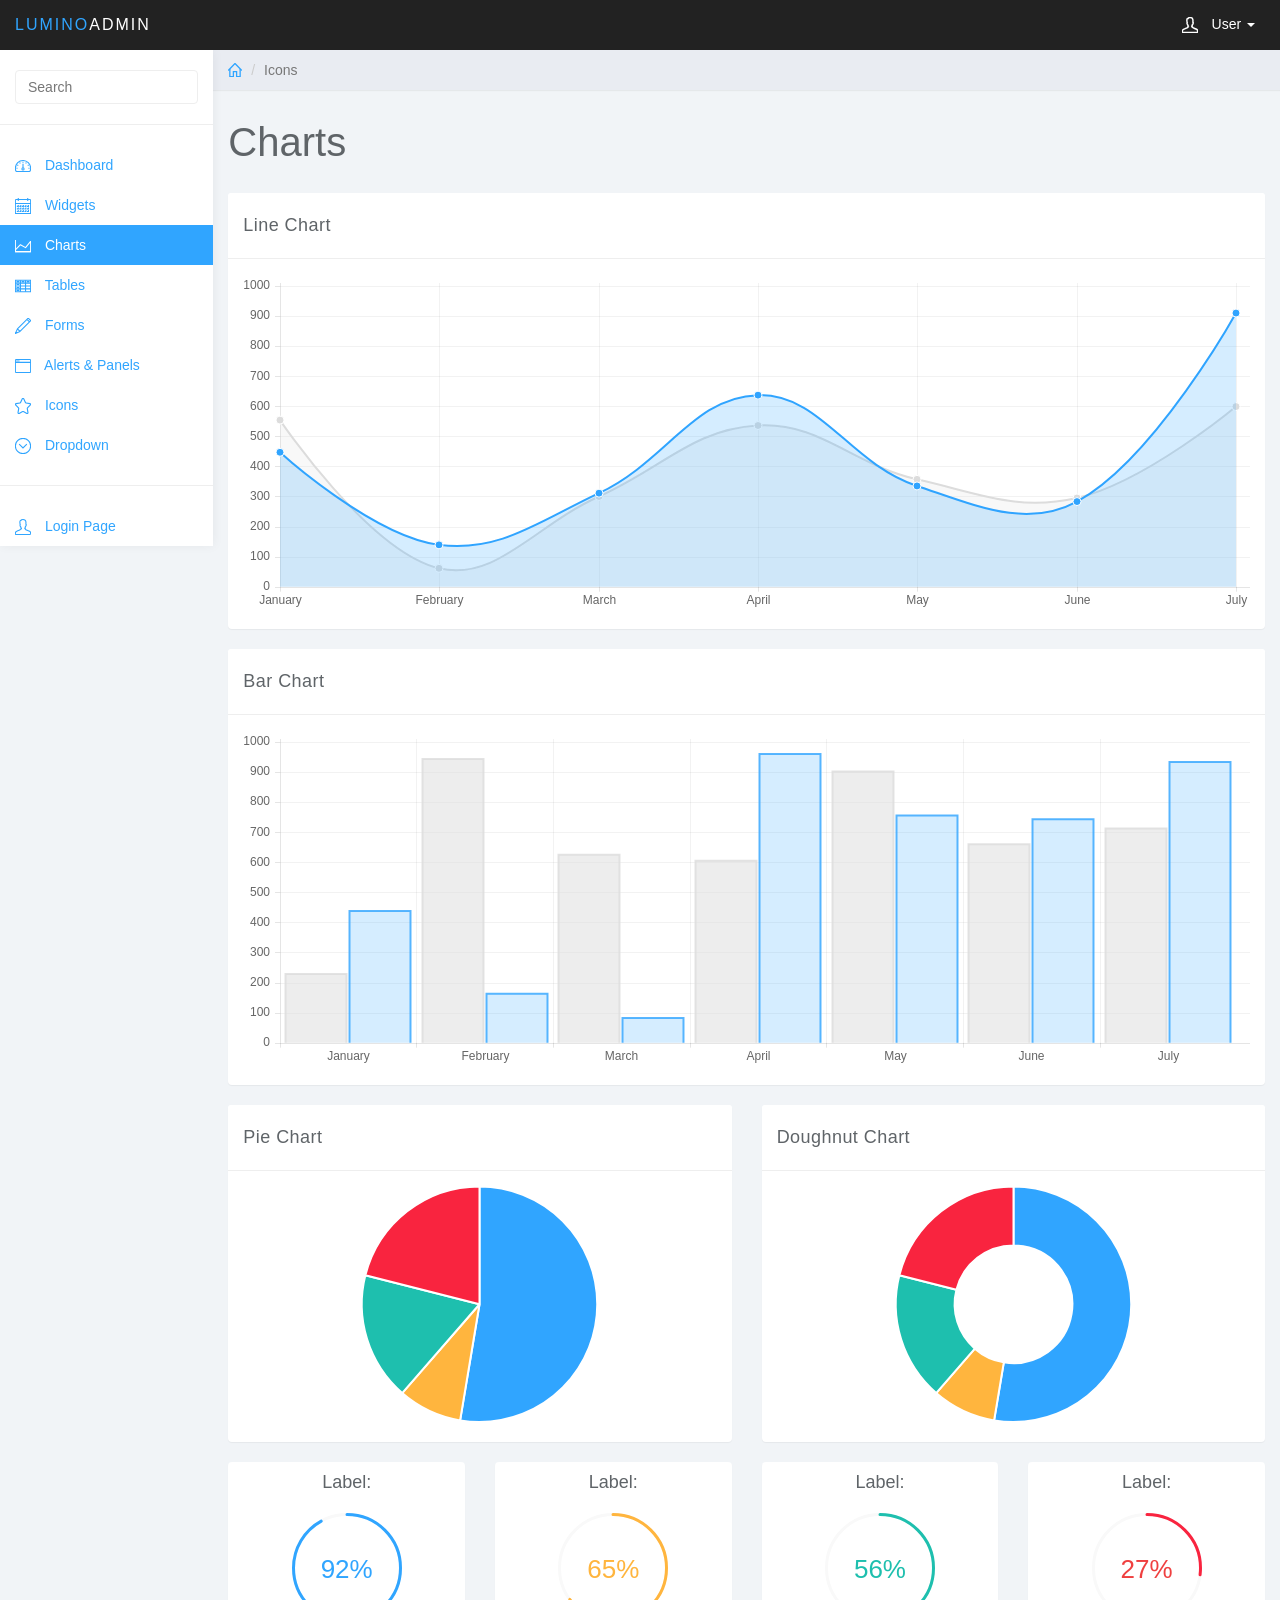
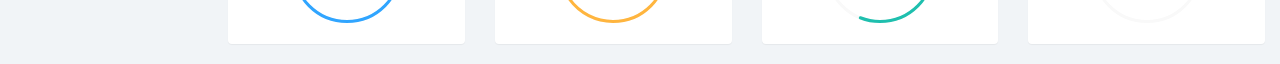
==== commit 6a77c417: "Reset repo" ====
--- a/assets/charts.html
+++ b/assets/charts.html
@@ -1,24 +1,24 @@
-<!DOCTYPE html>
-<html>
-<head>
-<meta charset="utf-8">
-<meta name="viewport" content="width=device-width, initial-scale=1">
-<title>Lumino - Charts</title>
-
+<!DOCTYPE html>
+<html>
+<head>
+<meta charset="utf-8">
+<meta name="viewport" content="width=device-width, initial-scale=1">
+<title>Lumino - Charts</title>
+
 <link href="css/bootstrap.min.css" rel="stylesheet">
-<link href="css/datepicker3.css" rel="stylesheet">
+<link href="css/datepicker3.css" rel="stylesheet">
 <link href="css/styles.css" rel="stylesheet">
 
 <!--Icons-->
 <script src="js/lumino.glyphs.js"></script>
-
-<!--[if lt IE 9]>
-<script src="js/html5shiv.js"></script>
-<script src="js/respond.min.js"></script>
-<![endif]-->
-
-</head>
-
+
+<!--[if lt IE 9]>
+<script src="js/html5shiv.js"></script>
+<script src="js/respond.min.js"></script>
+<![endif]-->
+
+</head>
+
 <body>
 	<nav class="navbar navbar-inverse navbar-fixed-top" role="navigation">
 		<div class="container-fluid">
@@ -191,10 +191,10 @@
 		</div><!--/.row-->
 											
 	</div>	<!--/.main-->
-	  
+	  
 
-	<script src="js/jquery-1.11.1.min.js"></script>
-	<script src="js/bootstrap.min.js"></script>
+	<script src="js/jquery-1.11.1.min.js"></script>
+	<script src="js/bootstrap.min.js"></script>
 	<script src="js/chart.min.js"></script>
 	<script src="js/chart-data.js"></script>
 	<script src="js/easypiechart.js"></script>
@@ -215,6 +215,6 @@
 		  if ($(window).width() <= 767) $('#sidebar-collapse').collapse('hide')
 		})
 	</script>	
-</body>
-
-</html>
+</body>
+
+</html>
--- a/assets/css/styles.css
+++ b/assets/css/styles.css
@@ -4,9 +4,9 @@
 */
 
 
-/*Global Styles*/
-
-body {
+/*Global Styles*/
+
+body {
 	background: #f1f4f7;
 	padding-top: 50px;
 	color: #5f6468;
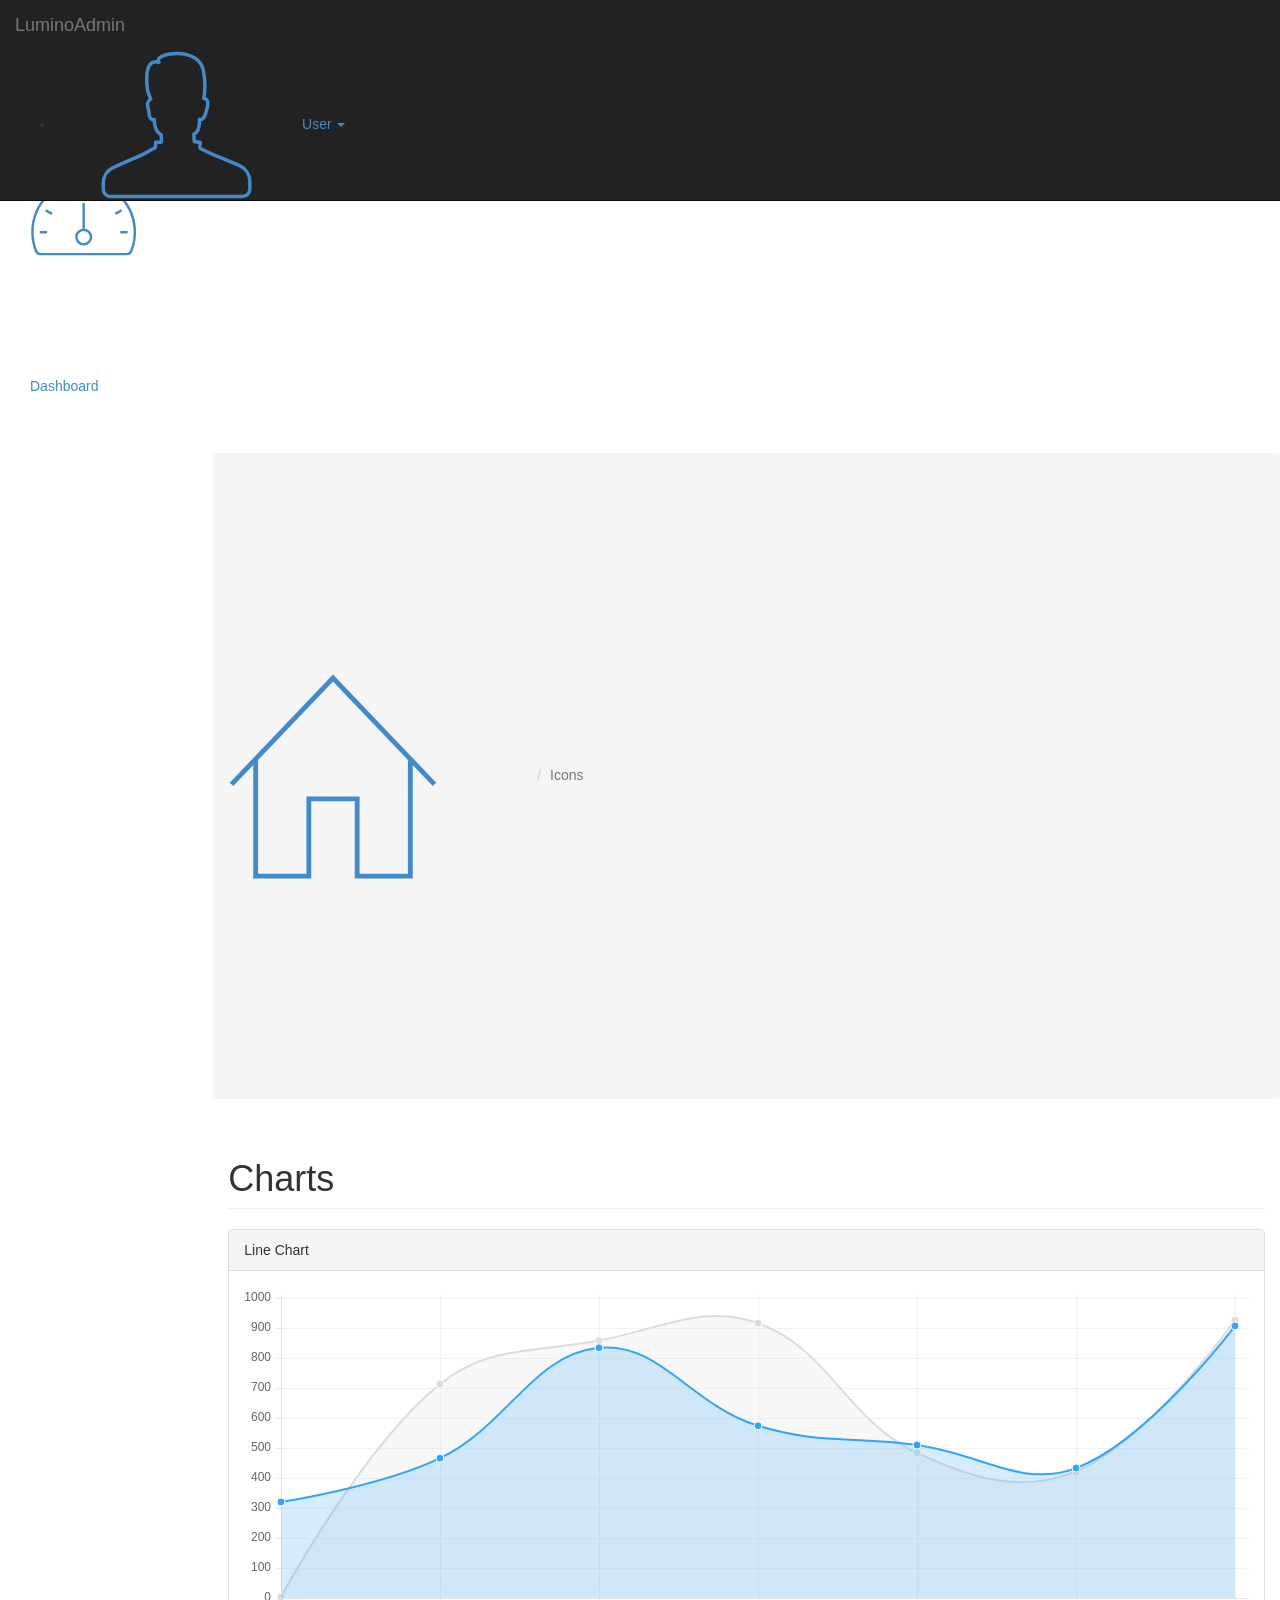
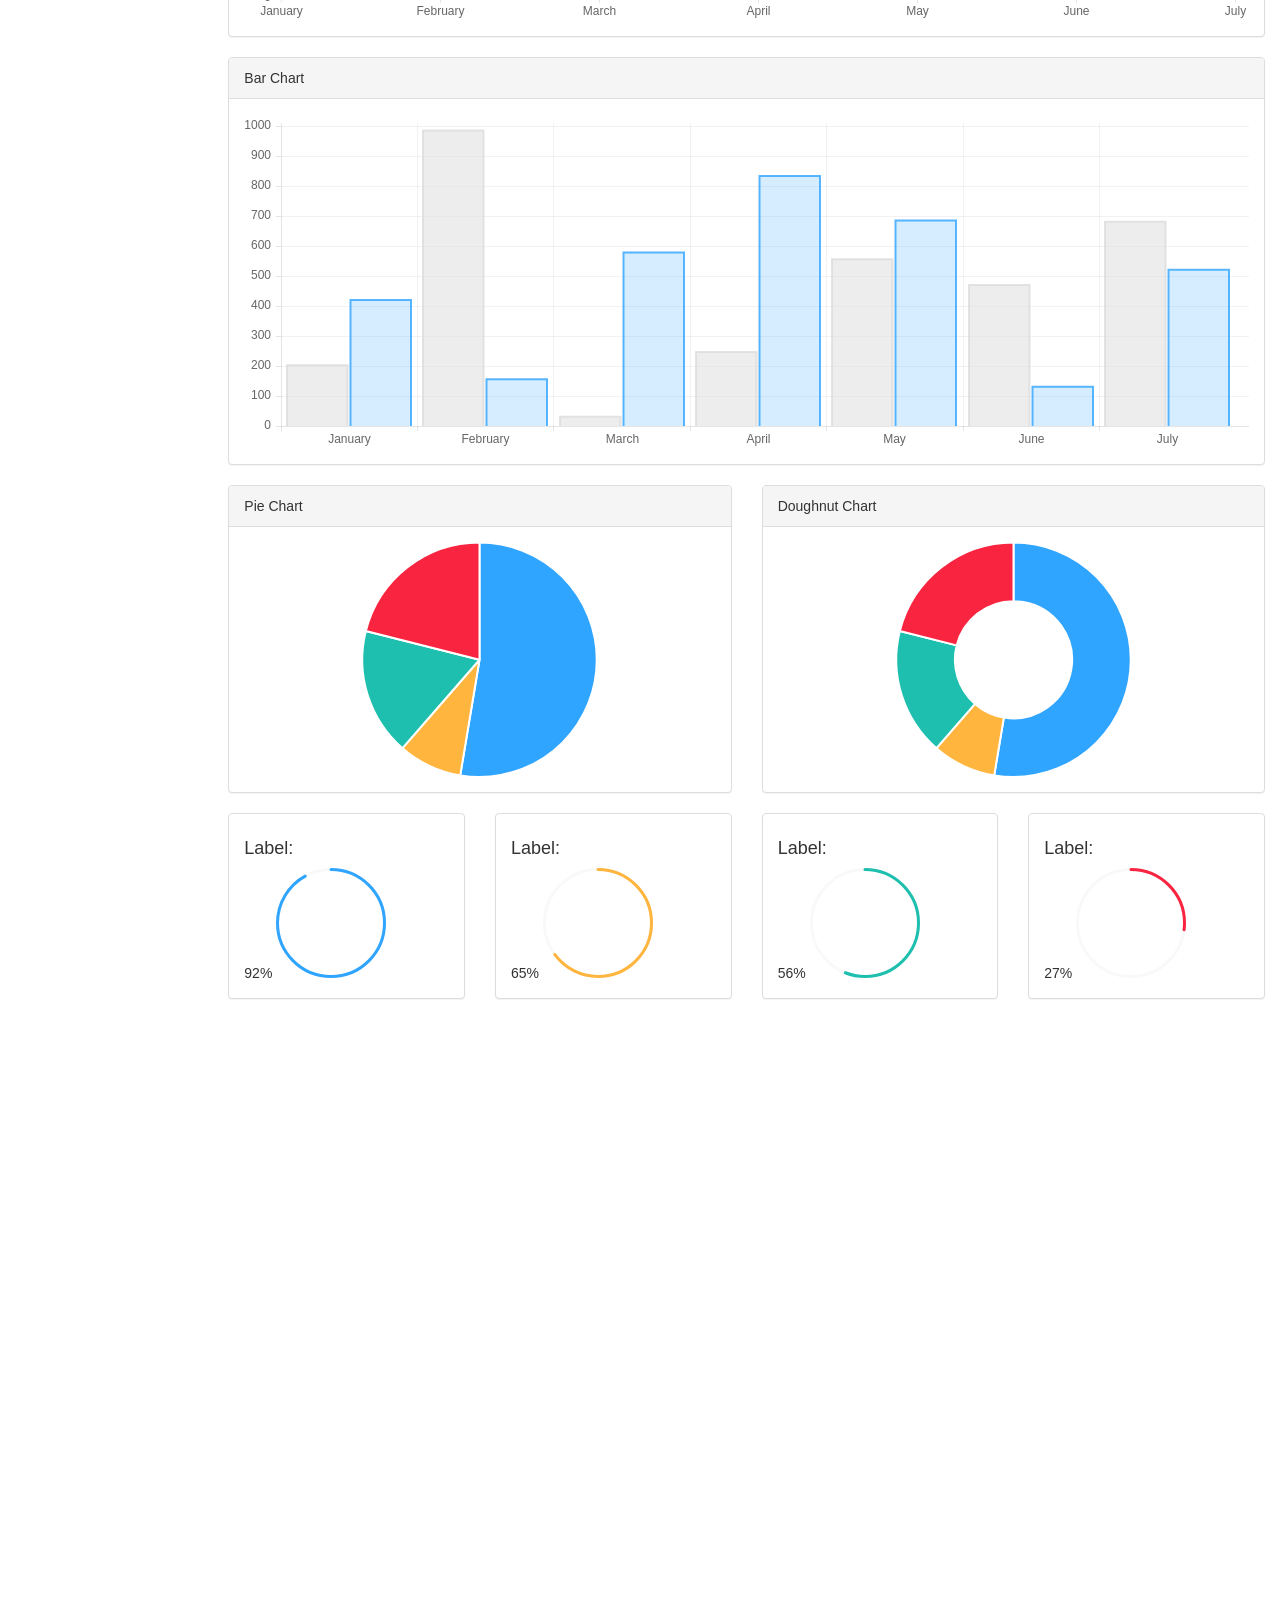
==== commit 972f6ddd: "Reset laravel" ====
--- a/assets/charts.html
+++ b/assets/charts.html
@@ -1,3 +1,4 @@
+<<<<<<< HEAD
 <!DOCTYPE html>
 <html>
 <head>
@@ -7,10 +8,22 @@
 
 <link href="css/bootstrap.min.css" rel="stylesheet">
 <link href="css/datepicker3.css" rel="stylesheet">
+=======
+<!DOCTYPE html>
+<html>
+<head>
+<meta charset="utf-8">
+<meta name="viewport" content="width=device-width, initial-scale=1">
+<title>Lumino - Charts</title>
+
+<link href="css/bootstrap.min.css" rel="stylesheet">
+<link href="css/datepicker3.css" rel="stylesheet">
+>>>>>>> b8e1cbd99160a5d4d26af44c4f07da8652b2cd90
 <link href="css/styles.css" rel="stylesheet">
 
 <!--Icons-->
 <script src="js/lumino.glyphs.js"></script>
+<<<<<<< HEAD
 
 <!--[if lt IE 9]>
 <script src="js/html5shiv.js"></script>
@@ -19,6 +32,16 @@
 
 </head>
 
+=======
+
+<!--[if lt IE 9]>
+<script src="js/html5shiv.js"></script>
+<script src="js/respond.min.js"></script>
+<![endif]-->
+
+</head>
+
+>>>>>>> b8e1cbd99160a5d4d26af44c4f07da8652b2cd90
 <body>
 	<nav class="navbar navbar-inverse navbar-fixed-top" role="navigation">
 		<div class="container-fluid">
@@ -191,10 +214,17 @@
 		</div><!--/.row-->
 											
 	</div>	<!--/.main-->
+<<<<<<< HEAD
 	  
 
 	<script src="js/jquery-1.11.1.min.js"></script>
 	<script src="js/bootstrap.min.js"></script>
+=======
+	  
+
+	<script src="js/jquery-1.11.1.min.js"></script>
+	<script src="js/bootstrap.min.js"></script>
+>>>>>>> b8e1cbd99160a5d4d26af44c4f07da8652b2cd90
 	<script src="js/chart.min.js"></script>
 	<script src="js/chart-data.js"></script>
 	<script src="js/easypiechart.js"></script>
@@ -215,6 +245,12 @@
 		  if ($(window).width() <= 767) $('#sidebar-collapse').collapse('hide')
 		})
 	</script>	
+<<<<<<< HEAD
 </body>
 
 </html>
+=======
+</body>
+
+</html>
+>>>>>>> b8e1cbd99160a5d4d26af44c4f07da8652b2cd90
--- a/assets/css/styles.css
+++ b/assets/css/styles.css
@@ -4,9 +4,15 @@
 */
 
 
+<<<<<<< HEAD
 /*Global Styles*/
 
 body {
+=======
+/*Global Styles*/
+
+body {
+>>>>>>> b8e1cbd99160a5d4d26af44c4f07da8652b2cd90
 	background: #f1f4f7;
 	padding-top: 50px;
 	color: #5f6468;
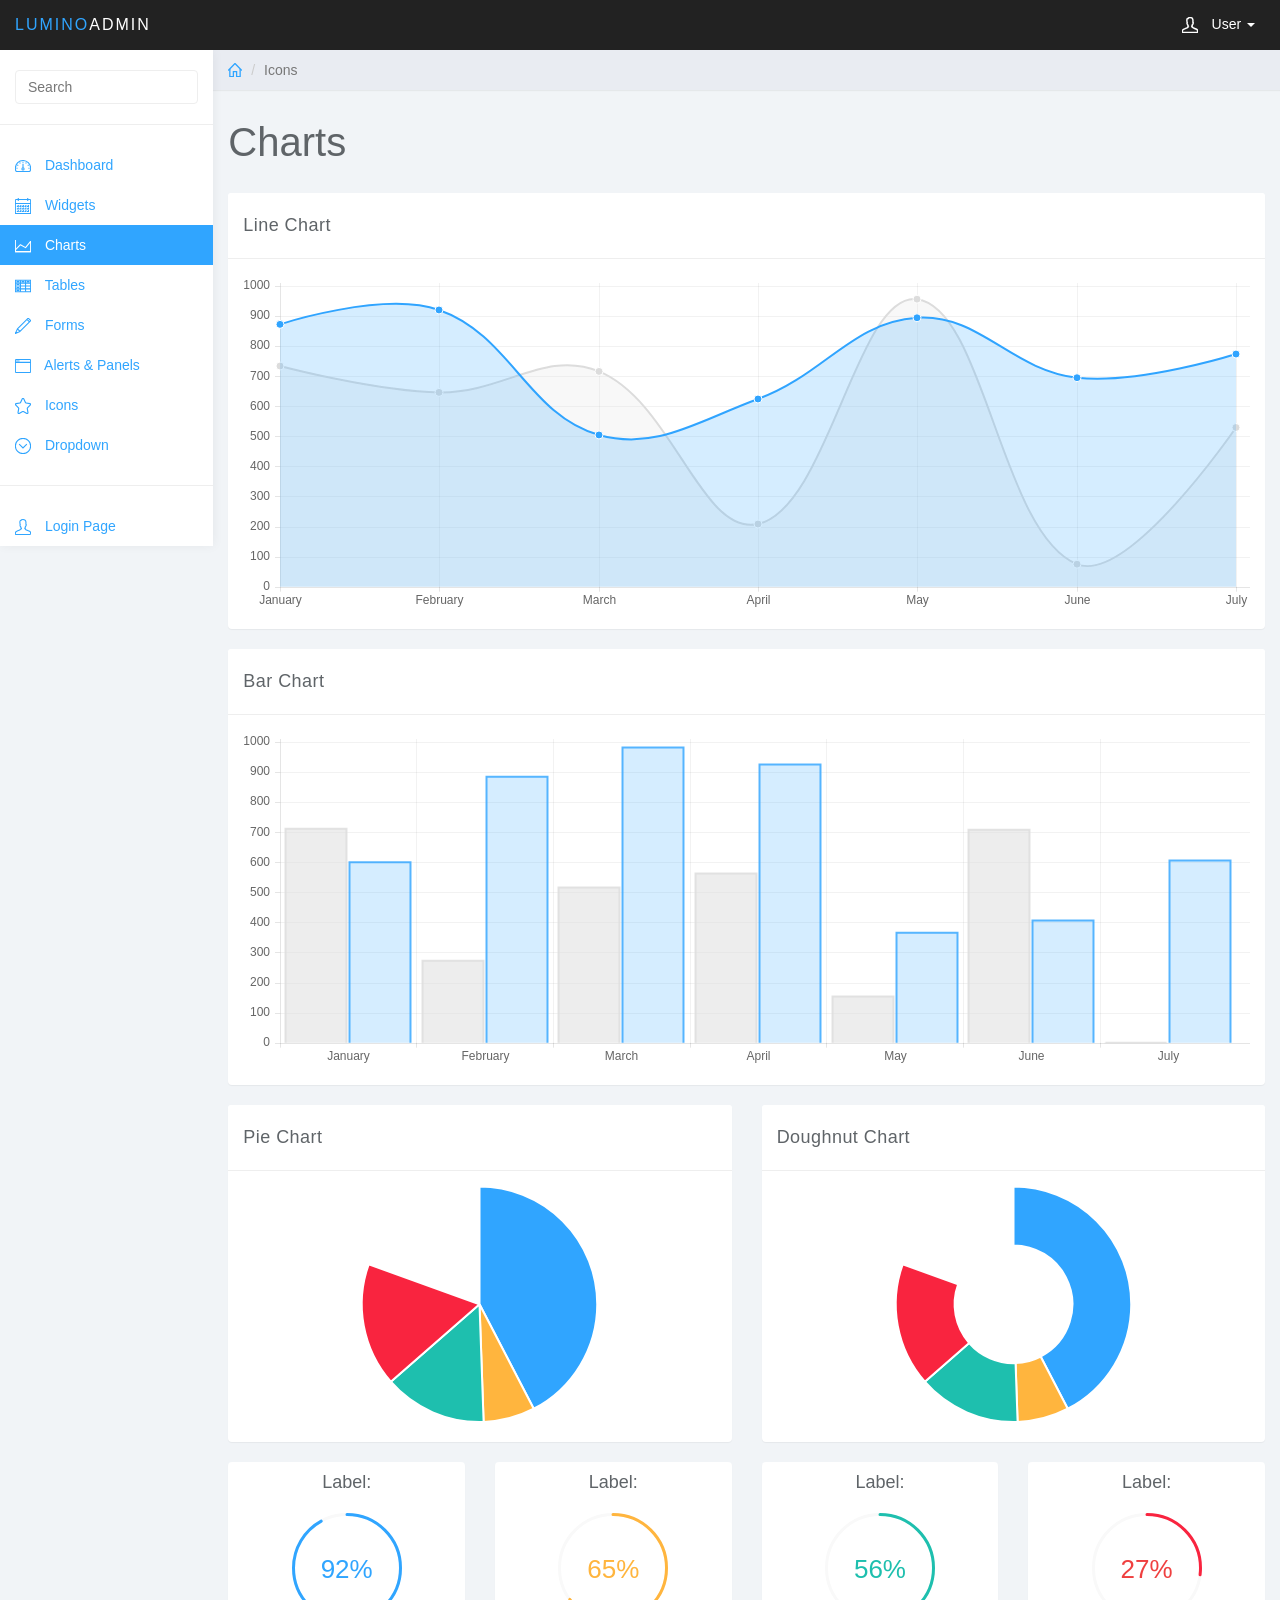
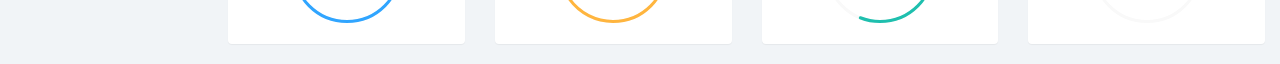
==== commit 1d648138: "Upload assets" ====
--- a/assets/charts.html
+++ b/assets/charts.html
@@ -1,14 +1,3 @@
-<<<<<<< HEAD
-<!DOCTYPE html>
-<html>
-<head>
-<meta charset="utf-8">
-<meta name="viewport" content="width=device-width, initial-scale=1">
-<title>Lumino - Charts</title>
-
-<link href="css/bootstrap.min.css" rel="stylesheet">
-<link href="css/datepicker3.css" rel="stylesheet">
-=======
 <!DOCTYPE html>
 <html>
 <head>
@@ -18,21 +7,10 @@
 
 <link href="css/bootstrap.min.css" rel="stylesheet">
 <link href="css/datepicker3.css" rel="stylesheet">
->>>>>>> b8e1cbd99160a5d4d26af44c4f07da8652b2cd90
 <link href="css/styles.css" rel="stylesheet">
 
 <!--Icons-->
 <script src="js/lumino.glyphs.js"></script>
-<<<<<<< HEAD
-
-<!--[if lt IE 9]>
-<script src="js/html5shiv.js"></script>
-<script src="js/respond.min.js"></script>
-<![endif]-->
-
-</head>
-
-=======
 
 <!--[if lt IE 9]>
 <script src="js/html5shiv.js"></script>
@@ -41,7 +19,6 @@
 
 </head>
 
->>>>>>> b8e1cbd99160a5d4d26af44c4f07da8652b2cd90
 <body>
 	<nav class="navbar navbar-inverse navbar-fixed-top" role="navigation">
 		<div class="container-fluid">
@@ -214,17 +191,10 @@
 		</div><!--/.row-->
 											
 	</div>	<!--/.main-->
-<<<<<<< HEAD
-	  
-
-	<script src="js/jquery-1.11.1.min.js"></script>
-	<script src="js/bootstrap.min.js"></script>
-=======
 	  
 
 	<script src="js/jquery-1.11.1.min.js"></script>
 	<script src="js/bootstrap.min.js"></script>
->>>>>>> b8e1cbd99160a5d4d26af44c4f07da8652b2cd90
 	<script src="js/chart.min.js"></script>
 	<script src="js/chart-data.js"></script>
 	<script src="js/easypiechart.js"></script>
@@ -245,12 +215,6 @@
 		  if ($(window).width() <= 767) $('#sidebar-collapse').collapse('hide')
 		})
 	</script>	
-<<<<<<< HEAD
-</body>
-
-</html>
-=======
 </body>
 
 </html>
->>>>>>> b8e1cbd99160a5d4d26af44c4f07da8652b2cd90
--- a/assets/css/styles.css
+++ b/assets/css/styles.css
@@ -4,15 +4,9 @@
 */
 
 
-<<<<<<< HEAD
-/*Global Styles*/
-
-body {
-=======
 /*Global Styles*/
 
 body {
->>>>>>> b8e1cbd99160a5d4d26af44c4f07da8652b2cd90
 	background: #f1f4f7;
 	padding-top: 50px;
 	color: #5f6468;
